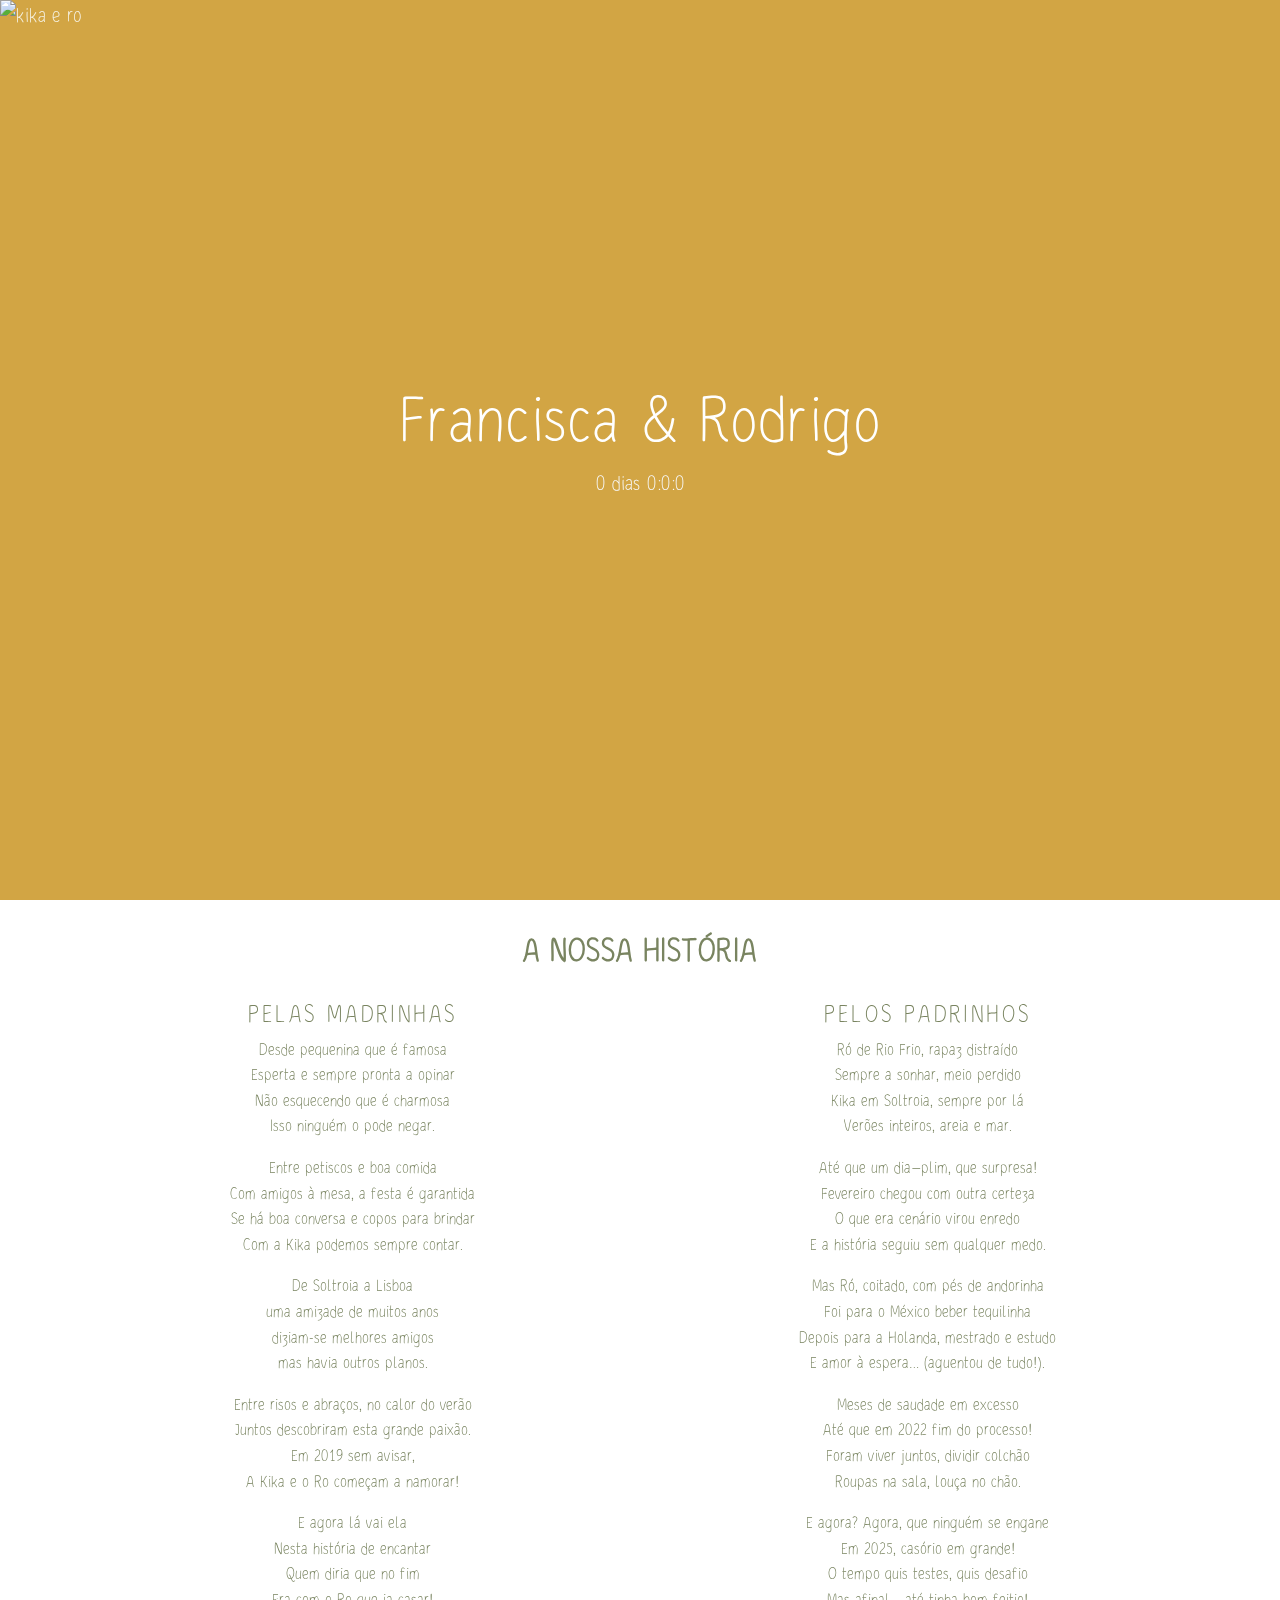
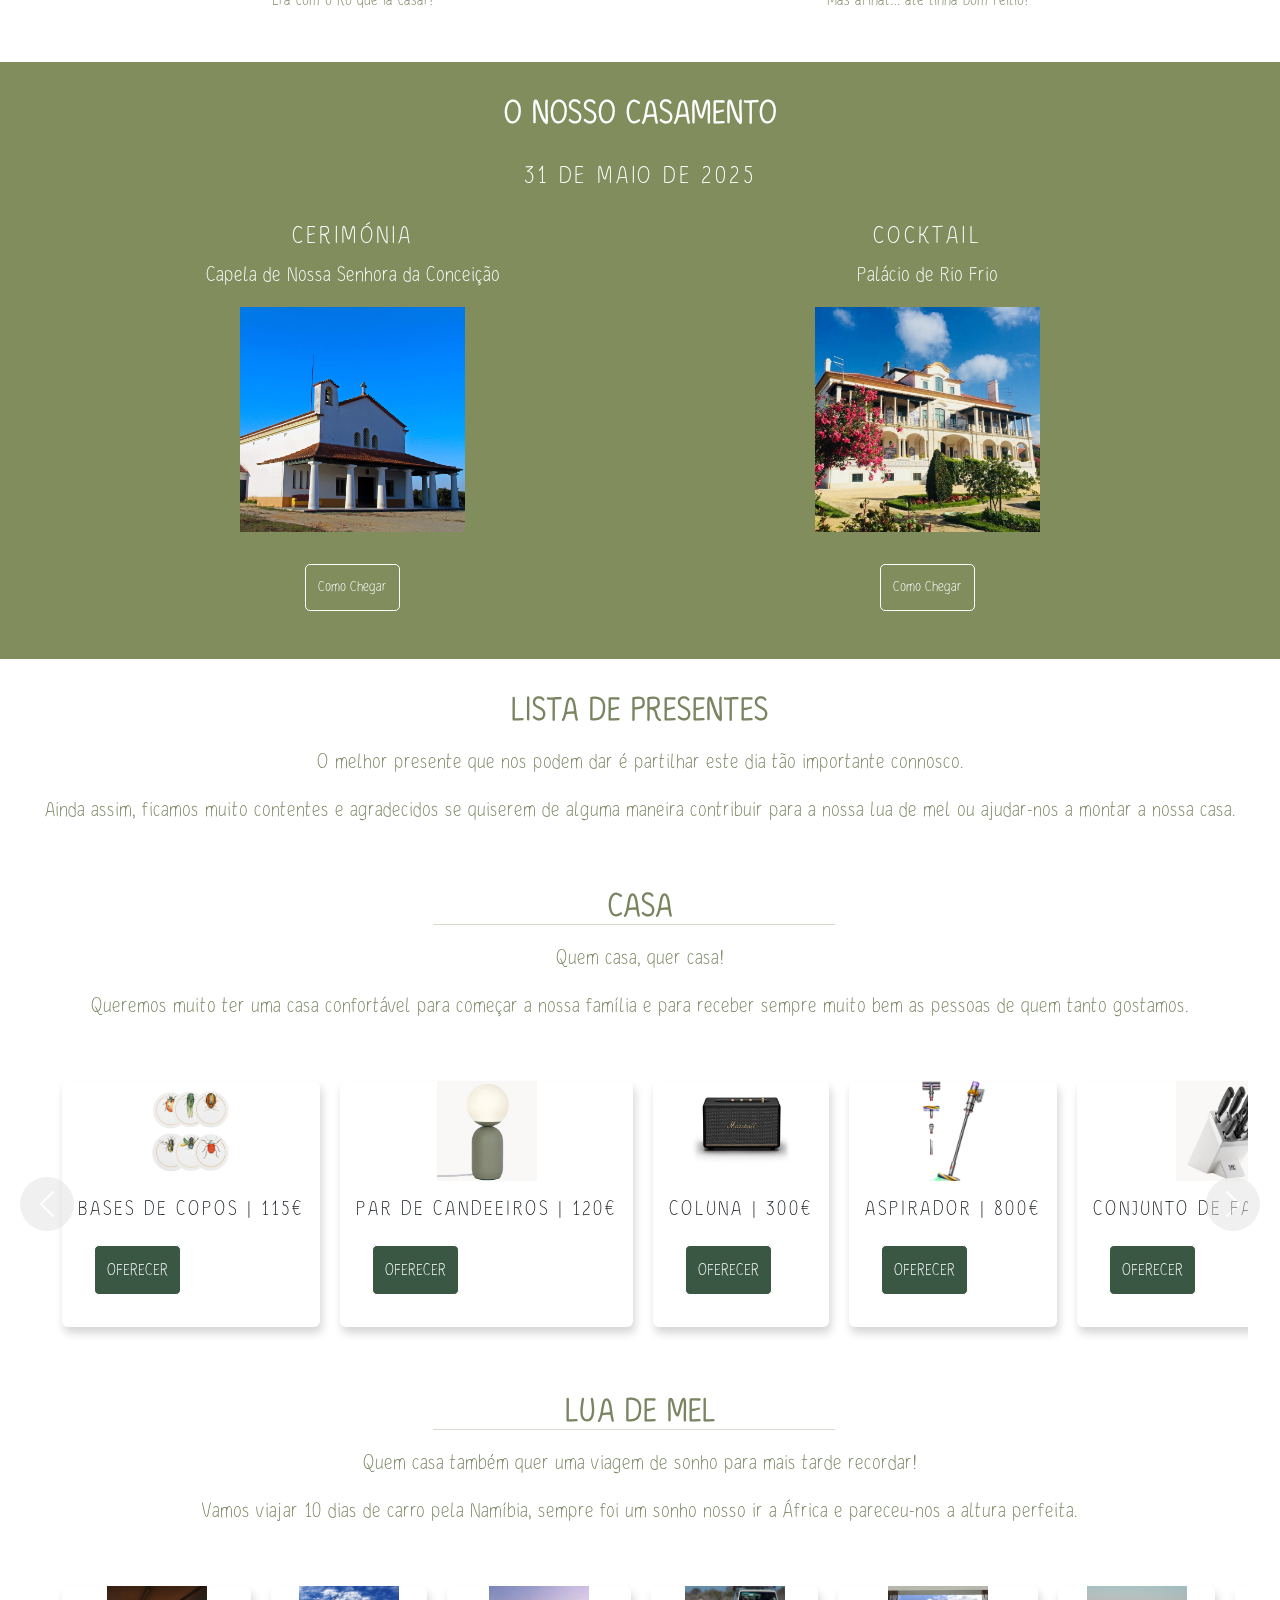
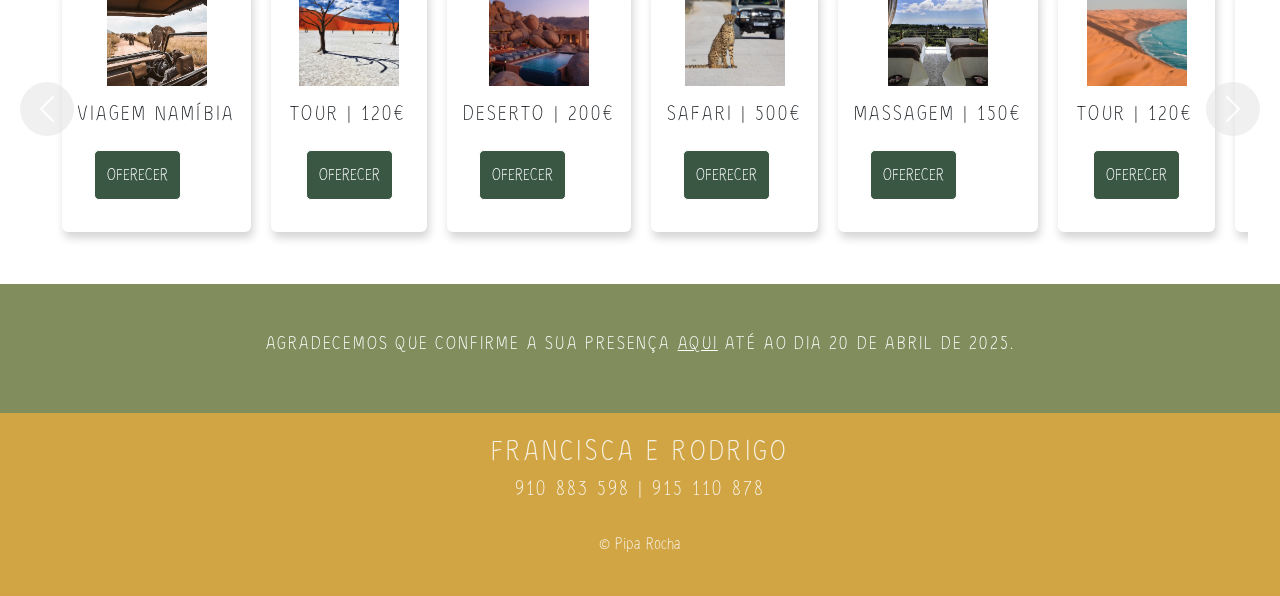
==== index.html @ a14075a2 "updated text" ====
<!DOCTYPE HTML>
<html lang="PT">
	<head>
		<title>Francisca e Rodrigo</title>
		<meta charset="utf-8" />
		<meta name="viewport" content="width=device-width, initial-scale=1" />
        <link rel="stylesheet" href="assets/css/main.css" />
        <script src="https://code.jquery.com/jquery-3.5.1.min.js"></script> <!-- Load jQuery first -->
        <script src="https://cdn.jsdelivr.net/npm/@popperjs/core@2.11.6/dist/umd/popper.min.js"></script>
        
        
        <script src="https://cdn.jsdelivr.net/npm/bootstrap@5.3.3/dist/js/bootstrap.bundle.min.js" integrity="sha384-YvpcrYf0tY3lHB60NNkmXc5s9fDVZLESaAA55NDzOxhy9GkcIdslK1eN7N6jIeHz" crossorigin="anonymous"></script>
        
        <script src="https://cdn.jsdelivr.net/npm/bootstrap@5.2.0/dist/js/bootstrap.bundle.min.js"></script>
	</head>
    <body>
        <div class="video-container">
            <!-- <video autoplay loop muted>
                <source src="images/VID-20250220-WA0006~3.mp4" type="video/mp4">
                Your browser does not support the video tag.
            </video>-->
            <img src="images/KIKARÓ-9.jpg" alt="kika e ro"/>
        </div>
        
        
        <!-- Content Wrapper -->
        <div id="page-wrapper" class="d-flex align-items-center justify-content-center text-center">
            <div class="container" id="textdiv">
                <h1 class="text-white">Francisca & Rodrigo</h1>
                <p class="lead text-light" id="demo"></p>
            </div>
        </div>           

        <script>
            // Set the date we're counting down to
            var countDownDate = new Date("May 31, 2025 17:00:00").getTime();

            // Update the count down every 1 second
            var x = setInterval(function() {

                // Get today's date and time
                var now = new Date().getTime();

                // Find the distance between now and the count down date
                var distance = countDownDate - now;

                // Time calculations for days, hours, minutes, and seconds
                var days = Math.floor(distance / (1000 * 60 * 60 * 24));
                var hours = Math.floor((distance % (1000 * 60 * 60 * 24)) / (1000 * 60 * 60));
                var minutes = Math.floor((distance % (1000 * 60 * 60)) / (1000 * 60));
                var seconds = Math.floor((distance % (1000 * 60)) / 1000);

                // Display the result in the element with id="demo"
                if (distance < 0) {
                    document.getElementById("demo").innerHTML = 0 + " dias " + 0 + ":" + 0 + ":" + 0;
                } else {
                    document.getElementById("demo").innerHTML = days + " dias " + hours + ":" + minutes + ":" + seconds;
                }
            }, 1000);
        </script>

        <!-- Two -->
        <div class="container-fluid" id="two">
            <div class="row align-items-center justify-content-center text-center" style="padding-bottom: 2.5vh;">
                <h2> A NOSSA HISTÓRIA </h2>
            </div>
            <div class="row align-items-top justify-content-center text-center"> 
                <div class="col-6 custom-col-left-poem">
                    <h4>Pelas Madrinhas</h4>
                    <p class="fs-6">
                        Desde pequenina que é famosa<br>
                        Esperta e sempre pronta a opinar<br>
                        Não esquecendo que é charmosa<br>
                        Isso ninguém o pode negar.<br>
                    </p><p class="fs-6">
                        Entre petiscos e boa comida<br>
                        Com amigos à mesa, a festa é garantida<br>
                        Se há boa conversa e copos para brindar<br>
                        Com a Kika podemos sempre contar.<br>
                    </p><p class="fs-6">
                        De Soltroia a Lisboa<br>
                        uma amizade de muitos anos<br>
                        diziam-se melhores amigos<br>
                        mas havia outros planos.<br>
                    </p><p class="fs-6">
                        Entre risos e abraços, no calor do verão<br>
                        Juntos descobriram esta grande paixão.<br>
                        Em 2019 sem avisar,<br>
                        A Kika e o Ro começam a namorar!<br>
                    </p><p class="fs-6">
                        E agora lá vai ela<br>
                        Nesta história de encantar<br>
                        Quem diria que no fim<br>
                        Era com o Ro que ia casar!<br>
                    </p>
                </div>
                <div class="col-6 custom-col-right-poem">
                    <h4>Pelos Padrinhos</h4>
                    <p class="fs-6">Ró de Rio Frio, rapaz distraído<br>
                        Sempre a sonhar, meio perdido<br>
                        Kika em Soltroia, sempre por lá<br>
                        Verões inteiros, areia e mar.<br>
                        </p><p class="fs-6">
                        Até que um dia—plim, que surpresa!<br>
                        Fevereiro chegou com outra certeza<br>
                        O que era cenário virou enredo<br>
                        E a história seguiu sem qualquer medo.<br>
                        </p><p class="fs-6">
                        Mas Ró, coitado, com pés de andorinha<br>
                        Foi para o México beber tequilinha<br>
                        Depois para a Holanda, mestrado e estudo<br>
                        E amor à espera… (aguentou de tudo!).<br>
                        </p><p class="fs-6">
                        Meses de saudade em excesso<br>
                        Até que em 2022 fim do processo!<br>
                        Foram viver juntos, dividir colchão<br>
                        Roupas na sala, louça no chão.<br>
                        </p><p class="fs-6">
                        E agora? Agora, que ninguém se engane<br>
                        Em 2025, casório em grande!<br>
                        O tempo quis testes, quis desafio<br>
                        Mas afinal… até tinha bom feitio!<br>
                    </p>
                </div>
            </div>
        </div>

        <!-- One -->
        <div class="container-fluid" id="one">
            <div class="row align-items-center justify-content-center text-center">
                <h2> O NOSSO CASAMENTO </h2>
                <h4 style="padding: 2.5vh;"> 31 de Maio de 2025</h4>
            </div>
            <div class="row align-items-center justify-content-center text-center">
                <div class="col-6 custom-col-left">
                    <h4>Cerimónia</h4>
                    <p>Capela de Nossa Senhora da Conceição</p>
                    <img src="images/Capela_de_Rio_Frio.jpg" alt="capela de rio frio" class="img-fluid" id="capela"/>
                    <p> </p>
                    <a href="https://maps.app.goo.gl/WbASEQsC8aPG6BYu5" type="button" class="btn btn-sm btn-outline-secondary" tabindex="-1" role="button" aria-disabled="true">Como Chegar</a>
                </div>
                <div class="col-6 custom-col-right">
                    <h4>Cocktail</h4>
                    <p>Palácio de Rio Frio</p>
                    <img src="images/palacio.jpg" alt="palacio de rio frio" class="img-fluid" id="palacio"/>
                    <p> </p>
                    <a href="https://maps.app.goo.gl/dYyJyvwgVJZyB6vs5" type="button" class="btn btn-sm btn-outline-secondary" tabindex="-1" role="button" aria-disabled="true">Como Chegar</a>
                </div>
            </div>
        </div>
                

        <!-- Three -->
        <div class="container-fluid" id="three">
            <div class="row align-items-center justify-content-center">
                <div class="col-12 text-center">
                    <h2  style="padding-bottom: 1vh;"> LISTA DE PRESENTES </h2>
                    <p>O melhor presente que nos podem dar é partilhar este dia tão importante connosco. </p>
                    <p>Ainda assim, ficamos muito contentes e agradecidos se quiserem de alguma maneira contribuir para a nossa lua de mel ou ajudar-nos a montar a nossa casa.
                    </p>
                </div>
            </div>
        
            <div class="row align-items-center justify-content-center" style="padding-top: 5vh;">
                <div class="col-12 text-left text-md-center">
                    <h2 class="with-line" style="position: relative; padding-bottom: 1vh;"> CASA </h2>
                    <p> Quem casa, quer casa! </p>
                    <p> Queremos muito ter uma casa confortável para começar a nossa família e para receber sempre muito bem as pessoas de quem tanto gostamos.
                    </p>
                </div>
            </div>
              
        <div class="row" style="padding-top: 2.5vh;">
            <div id="carouselExampleControls" class="carousel">
                <div class="carousel-inner">
                  <div class="carousel-item active">
                    <div class="card">
                        <div class="img-wrapper">
                            <img src="images/basecopos.jpeg" class="d-block w-100" alt="Bases de Copos">
                        </div>
                        <div class="card-body">
                            <h6 class="card-title">Bases de Copos | 115€</h6>
                            <button id="clickable" class="btn clickable btn-outline-secondary">OFERECER</button>
                        </div>
                    </div>
                  </div>
                  <div class="carousel-item">
                    <div class="card">
                        <div class="img-wrapper">
                            <img src="images/candeeiro.jpg" class="d-block w-100" alt="Candeeiro">
                        </div>
                        <div class="card-body">
                            <h6 class="card-title">Par de Candeeiros | 120€</h6>
                            <button id="clickable" class="btn clickable btn-outline-secondary">OFERECER</button>
                        </div>
                    </div>
                  </div>
                  <div class="carousel-item">
                    <div class="card">
                        <div class="img-wrapper">
                                <img src="images/coluna.jpg" class="d-block w-100" alt="Coluna">
                            </div>
                        <div class="card-body">
                            <h6 class="card-title">Coluna | 300€</h6>
                            <button id="clickable" class="btn clickable btn-outline-secondary">OFERECER</button>
                        </div>
                    </div>
                  </div>
                  <div class="carousel-item">
                    <div class="card">
                        <div class="img-wrapper">
                            <img src="images/dyson.png" class="d-block w-100" alt="Aspirador Dyson">
                        </div>
                        <div class="card-body">
                            <h6 class="card-title">Aspirador | 800€</h6>
                            <button id="clickable" class="btn clickable btn-outline-secondary">OFERECER</button>
                        </div>
                    </div>
                  </div>
                  <div class="carousel-item">
                    <div class="card">
                        <div class="img-wrapper">
                            <img src="images/facas.jpg" class="d-block w-100" alt="Conjunto de Facas">
                        </div>
                        <div class="card-body">
                            <h6 class="card-title">Conjunto de Facas | 300€</h6>
                            <button id="clickable" class="btn clickable btn-outline-secondary">OFERECER</button>
                        </div>
                    </div>
                  </div>
                  <div class="carousel-item">
                    <div class="card">
                        <div class="img-wrapper">
                            <img src="images/frigideiras.jpg" class="d-block w-100" alt="Frigideiras">
                        </div>
                        <div class="card-body">
                            <h6 class="card-title">Frigideiras | 150€</h6>
                            <button id="clickable" class="btn clickable btn-outline-secondary">OFERECER</button>
                        </div>
                    </div>
                  </div>
                  <div class="carousel-item">
                    <div class="card">
                        <div class="img-wrapper">
                            <img src="images/grelhador.jpg" class="d-block w-100" alt="Grelhador">
                        </div>
                        <div class="card-body">
                            <h6 class="card-title">Grelhador | 150€</h6>
                            <button id="clickable" class="btn clickable btn-outline-secondary">OFERECER</button>
                        </div>
                    </div>
                  </div>
                  <div class="carousel-item">
                    <div class="card">
                        <div class="img-wrapper">
                            <img src="images/cama.jpg" class="d-block w-100" alt="Jogo de Cama">
                        </div>
                        <div class="card-body">
                            <h6 class="card-title">Jogo de Cama | 250€</h6>
                            <button id="clickable" class="btn clickable btn-outline-secondary">OFERECER</button>
                        </div>
                    </div>
                  </div>
                  <div class="carousel-item">
                    <div class="card">
                        <div class="img-wrapper">
                            <img src="images/mesa.jpg" class="d-block w-100" alt="Mesa de Jantar">
                        </div>
                        <div class="card-body">
                            <h6 class="card-title">Mesa de Jantar | 1800€</h6>
                            <button id="clickable" class="btn clickable btn-outline-secondary">OFERECER</button>
                        </div>
                    </div>
                  </div>
                  <div class="carousel-item">
                    <div class="card">
                        <div class="img-wrapper">
                            <img src="images/panelas.jpg" class="d-block w-100" alt="Panela de Ferro">
                        </div>
                        <div class="card-body">
                            <h6 class="card-title">Panela de Ferro | 180€</h6>
                            <button id="clickable" class="btn clickable btn-outline-secondary">OFERECER</button>
                        </div>
                    </div>
                  </div>
                  <div class="carousel-item">
                    <div class="card">
                        <div class="img-wrapper">
                            <img src="images/sofa.jpg" class="d-block w-100" alt="Sofa">
                        </div>
                        <div class="card-body">
                            <h6 class="card-title">Sofa | 1800€</h6>
                            <button id="clickable" class="btn clickable btn-outline-secondary">OFERECER</button>
                        </div>
                    </div>
                  </div>
                  <div class="carousel-item">
                    <div class="card">
                        <div class="img-wrapper">
                            <img src="images/tapete.jpg" class="d-block w-100" alt="Tapete">
                        </div>
                        <div class="card-body">
                            <h6 class="card-title">Tapete | 90€</h6>
                            <button id="clickable" class="btn clickable btn-outline-secondary">OFERECER</button>
                        </div>
                    </div>
                  </div>
                  <div class="carousel-item">
                    <div class="card">
                        <div class="img-wrapper">
                            <img src="images/bimby.jpg" class="d-block w-100" alt="Bimby">
                        </div>
                        <div class="card-body">
                            <h6 class="card-title">Bimby | 1200€</h6>
                            <button id="clickable" class="btn clickable btn-outline-secondary">OFERECER</button>
                        </div>
                    </div>
                  </div>
                  <div class="carousel-item">
                    <div class="card">
                        <div class="img-wrapper">
                            <img src="images/faqueiro.jpg" class="d-block w-100" alt="Faqueiro">
                        </div>
                        <div class="card-body">
                            <h6 class="card-title">Faqueiro | 1500€</h6>
                            <button id="clickable" class="btn clickable btn-outline-secondary">OFERECER</button>
                        </div>
                    </div>
                  </div>
                </div>
                <button class="carousel-control-prev" type="button" data-bs-target="#carouselExampleControls" data-bs-slide="prev">
                  <span class="carousel-control-prev-icon" aria-hidden="true"></span>
                  <span class="visually-hidden">Previous</span>
                </button>
                <button class="carousel-control-next" type="button" data-bs-target="#carouselExampleControls" data-bs-slide="next">
                  <span class="carousel-control-next-icon" aria-hidden="true"></span>
                  <span class="visually-hidden">Next</span>
                </button>
              </div>
            </div>
            <script>
                // Modal
                document.addEventListener("DOMContentLoaded", function() {
                    var buttons = document.querySelectorAll(".clickable");
                    var modal = document.getElementById("myModal");
                    var form = document.getElementById("presentForm");
                    var articleSelect = document.getElementById("article");
                    
                    buttons.forEach(function(button) {
                        var image = button.closest('.card').querySelector('img');
                        var option = document.createElement("option");
                        if (image.alt) {  // Check if alt attribute is defined
                            option.value = image.alt;
                            option.text = image.alt;
                            articleSelect.appendChild(option);
                        }
                        
                        button.onclick = function() {
                            modal.querySelector("#name").value = "";
                            modal.querySelector("#value").value = "";
                            modal.querySelector("#message").value = "";
                            modal.querySelector("#article").value = image.alt || "";  // Add fallback value
                            console.log("Clicked on button with image alt:", image.alt);  // Debug log
                            $('#myModal').modal('show');
                        }
                    });
                    
                    document.querySelectorAll(".close").forEach(function(closeBtn) {
                        closeBtn.onclick = function() {
                            $('#myModal').modal('hide');
                        }
                    });

                    window.onclick = function(event) {
                        if (event.target == modal) {
                            $('#myModal').modal('hide');
                        }
                    }
                });

            </script>
            
        
            <div class="row align-items-center justify-content-center" style="padding-top: 5vh;">
                <div class="col-12 text-left text-md-center">
                    <h2 class="with-line" style="position: relative; padding-bottom: 1vh;">LUA DE MEL</h2>
                    <p>Quem casa também quer uma viagem de sonho para mais tarde recordar!</p>
                    <p>Vamos viajar 10 dias de carro pela Namíbia, sempre foi um sonho nosso ir a África e pareceu-nos a altura perfeita.</p>
                </div>
            </div>

            <div class="row" style="padding-top: 2.5vh;">
                <div id="carousel2" class="carousel">
                <div class="carousel-inner">
                    <div class="carousel-item active">
                        <div class="card">
                            <div class="img-wrapper">
                                <img src="images/safaris-offer-close-up.jpg" class="d-block w-100" alt="Viagem">
                            </div>
                            <div class="card-body">
                                <h6 class="card-title">Viagem Namíbia</h6>
                                <button id="clickable" class="btn clickable btn-outline-secondary">OFERECER</button>
                            </div>
                        </div>
                    </div>
                        <div class="carousel-item">
                            <div class="card">
                                <div class="img-wrapper">
                                    <img src="images/deadvlei-namibia-shutterstock_421198501.jpg" class="d-block w-100" alt="Tour">
                                </div>
                                <div class="card-body">
                                    <h6 class="card-title">Tour | 120€</h6>
                                    <button id="clickable" class="btn clickable btn-outline-secondary">OFERECER</button>
                                </div>
                            </div>
                        </div>
                        <div class="carousel-item">
                            <div class="card">
                                <div class="img-wrapper">
                                    <img src="images/resort.jpg" class="d-block w-100" alt="Deserto">
                                </div>
                                <div class="card-body">
                                    <h6 class="card-title">Deserto | 200€</h6>
                                    <button id="clickable" class="btn clickable btn-outline-secondary">OFERECER</button>
                                </div>
                            </div>
                        </div>
                      <div class="carousel-item">
                        <div class="card">
                            <div class="img-wrapper">
                                <img src="images/categoriesshutterstock399642748_1_crop1920x900.jpg" class="d-block w-100" alt="Safari">
                            </div>
                            <div class="card-body">
                                <h6 class="card-title">Safari | 500€</h6>
                                <button id="clickable" class="btn clickable btn-outline-secondary">OFERECER</button>
                            </div>
                        </div>
                      </div>
                      <div class="carousel-item">
                        <div class="card">
                            <div class="img-wrapper">
                                <img src="images/massagem.jpeg" class="d-block w-100" alt="Massagem">
                            </div>
                            <div class="card-body">
                                <h6 class="card-title">Massagem | 150€</h6>
                                <button id="clickable" class="btn clickable btn-outline-secondary">OFERECER</button>
                            </div>
                        </div>
                      </div>
                      <div class="carousel-item">
                        <div class="card">
                            <div class="img-wrapper">
                                <img src="images/Namibia-13-main.jpg" class="d-block w-100" alt="Tour Namibia">
                            </div>
                            <div class="card-body">
                                <h6 class="card-title">Tour | 120€</h6>
                                <button id="clickable" class="btn clickable btn-outline-secondary">OFERECER</button>
                            </div>
                        </div>
                      </div>
                      <div class="carousel-item">
                        <div class="card">
                            <div class="img-wrapper">
                                <img src="images/balao.jpeg" class="d-block w-100" alt="Balão">
                            </div>
                            <div class="card-body">
                                <h6 class="card-title">Balão | 500€</h6>
                                <button id="clickable" class="btn clickable btn-outline-secondary">OFERECER</button>
                            </div>
                        </div>
                        </div>
                </div>

                <button class="carousel-control-prev" type="button" data-bs-target="#carousel2" data-bs-slide="prev">
                    <span class="carousel-control-prev-icon" aria-hidden="true"></span>
                    <span class="visually-hidden">Previous</span>
                </button>
                <button class="carousel-control-next" type="button" data-bs-target="#carousel2" data-bs-slide="next">
                    <span class="carousel-control-next-icon" aria-hidden="true"></span>
                    <span class="visually-hidden">Next</span>
                </button>
                </div>
            </div>
            </div>        

                <script>
                $(document).ready(function () {
                function initCarouselControls(carouselId) {
                    var carouselInner = $(`#${carouselId} .carousel-inner`); // Target the specific carousel
                    var cardWidth = $(`#${carouselId} .carousel-item`).outerWidth(true);
                    var scrollPosition = 0;

                    $(`#${carouselId} .carousel-control-next`).on("click", function () {
                        if (scrollPosition < (carouselInner[0].scrollWidth - cardWidth * 4)) {
                            scrollPosition += cardWidth;
                            carouselInner.animate({ scrollLeft: scrollPosition }, 600);
                        } else {
                            scrollPosition = 0;
                            carouselInner.animate({ scrollLeft: scrollPosition }, 600);
                        }
                    });

                    $(`#${carouselId} .carousel-control-prev`).on("click", function () {
                        if (scrollPosition > 0) {
                            scrollPosition -= cardWidth;
                            carouselInner.animate({ scrollLeft: scrollPosition }, 600);
                        }
                    });
                }

                // Initialize controls for both carousels
                initCarouselControls("carouselExampleControls");
                initCarouselControls("carousel2");
            });

            </script>
        
        <!-- Confirm Presence -->
        <div class="container-fluid" id="four">
            <div class="row align-items-center justify-content-center">
                <div class="col-12 text-center" style="padding: 2vh;">
                    <h3 class="heading-responsive">Agradecemos que confirme a sua presença <a href="https://docs.google.com/forms/d/e/1FAIpQLSdFp9glsNTivmbYO9Wwc0Q7iuYzYRfPv3pU18zesemlpvMaWw/viewform" id="aqui">aqui</a> até ao dia 20 de abril de 2025.</h3>
                </div>
            </div>
        </div>        

        <div class="modal fade" id="myModal" tabindex="-1" role="dialog" aria-labelledby="ModalLabel" aria-hidden="true">
            <div class="modal-dialog" role="document">
                <div class="modal-content">
                    <div class="modal-header">
                        <h5 class="modal-title" id="ModalLabel">Oferecer um Presente</h5>
                        
                        <button type="button" class="close" data-dismiss="modal" aria-label="Close">
                            <span aria-hidden="true">&times;</span>
                        </button>
                    </div>
                    <p style="margin: 2vh;"> Para contribuir para um presente agradecemos que preencha o formulário abaixo e transfira o valor para: <br>
                        IBAN PT50 0035 0255 0024 6597 4302 2 </p>
                    <div class="modal-body">
                        <form id="presentForm" action="https://script.google.com/macros/s/AKfycbw6ayUi44B4MU762Vd0WpfwNyicwL1VRUot2Qh9ZlCDsS1WrrRMOnmEB3_YBbigMm0r/exec">
                            <div class="form-group">
                                <label for="name">Nome:</label>
                                <input type="text" class="form-control" id="name" name="name">
                            </div>
                            <div class="form-group">
                                <label for="value">Valor:</label>
                                <input type="text" class="form-control" id="value" name="value" placeholder="Que valor quer oferecer?">
                            </div>
                            <div class="form-group">
                                <label for="message">Mensagem:</label>
                                <textarea class="form-control" id="message" name="message" placeholder="Mensagem para os noivos"></textarea>
                            </div>
                            <div class="form-group">
                                <label for="article">Presente:</label>
                                <select class="form-control" id="article" name="article">
                                    <!-- Options will be populated dynamically -->
                                </select>
                            </div>
                            <div class="form-group float-right text-right pull-right">
                                <button type="submit" class="btn btn-outline-secondary" id="clickable">Enviar</button>
                            </div>
                        </form>
                    </div>
                </div>
            </div>
        </div>

        <!-- Footer -->
        <footer class="align-items-center justify-content-center text-center" id="footer">
            
            <h3>Francisca e Rodrigo</h3>
            <h5>910 883 598 | 915 110 878</h5>
            
            <p class="fs-6" style="padding-top: 2.5vh;"> &copy; Pipa Rocha </p>
        </footer>

        <!-- Scripts -->
         <script>
            window.addEventListener("load", function() {
            const form = document.getElementById('presentForm');
            form.addEventListener("submit", function(e) {
                e.preventDefault();
                const data = new FormData(form);
                const action = e.target.action;
                fetch(action, {
                method: 'POST',
                body: data,
                })
                .then(() => {
                alert("Obrigada! 😊");
                })
            });
            });
         </script>        
    </body>
</html>
---- assets/css/main.css ----
/* Import Bootstrap */
@import url("https://cdn.jsdelivr.net/npm/bootstrap@5.3.0/dist/css/bootstrap.min.css");

@font-face {
    font-family: 'Xarrovv';
    src: url('../../fonts/Xarrovv.woff2') format('woff2'),
         url('../../fonts/Xarrovv.woff2') format('truetype'),
         url('../../fonts/Xarrovv.woff2') format('opentype');
    font-weight: normal;
    font-style: normal;
}

html {
    height: 100%;
    overflow: auto;
    box-sizing: border-box;
}
/* General Body Styling */

body {
    background-color: #D2A544;
    color: #F6F3E6;
    font-family: 'Xarrovv', sans-serif;
    font-size: 20px;
    line-height: 1.6;
	height: 100%;
}


/* Background Video */
.video-container {
    position: fixed;


    z-index: -1;
    display: flex;
    align-items: center;
    justify-content: center;
}

.video-container img {
   
   max-width: 100%;
}


.custom-col {
    text-align:start;
    vertical-align: top;
    padding-top: 2.5vh;
}
h6{
    font-size: 0.7em !important;
    white-space: nowrap;
}


@media only screen and (min-device-width: 300px) and (max-device-width: 750px) {
    .video-container img {
   
        height: 100vh;
        overflow: hidden;
        object-fit: cover;
     }


    h1 {
        font-size: 10vw !important;
        white-space: nowrap;
    }

    #palacio, #capela{
        width: 25vh;
    }

    .with-line::after {
        content: "";
        display: block;
        width: 99%;
        height: 1px;
        background-color: rgb(121, 132, 96, 0.3);
        position: absolute;
        bottom: 20%;
        left: 0%;
      }

      .heading-responsive {
        font-size: 16px;
      }

      .custom-col-right-poem, .custom-col-left-poem{
        text-align: left;
      }
      .custom-col-left-poem p, .custom-col-right-poem p{
        padding-bottom: 1vh;
      }

      h6{
        font-size: 0.7em !important;
        white-space: nowrap;
    }


}




/* iPad */
@media only screen and (min-device-width: 768px) and (max-device-width: 1365px) {

    .video-container img {
   
        height: 100vh;
        overflow: hidden;
        object-fit:cover;
     }

    h1 {
        font-size: 5vw !important;
        white-space: nowrap;
    }
    #palacio, #capela{
        width: 25vh;
    }

    .with-line::after {
        content: "";
        display: block;
        width: 33%;
        height: 1px;
        background-color: rgb(121, 132, 96, 0.3);
        position: absolute;
        bottom: 20%;
        left: 33%;
      }
      .heading-responsive {
        font-size: 18px;
      }
      .custom-col-left, .custom-col-left-poem {

        padding-left: 5vh;
        padding-right: 0vh;
    }

    .custom-col-right, .custom-col-right-poem {

        padding-left: 0vh;
        padding-right: 5vh;
    }

    h6{
        font-size: 1em !important;
        white-space: nowrap;
    }
}

/* Laptops */
@media only screen and (min-device-width: 1366px) and (max-device-width: 1920px) {

    h1 {
        font-size: 5vw !important;
        white-space: nowrap;
    }
    #palacio, #capela{
        width: 25vh;
    }
    .with-line::after {
        content: "";
        display:none;
        
      }
      .heading-responsive {
        font-size: 18px;
      }
      .custom-col-left, .custom-col-left-poem {
        padding-left: 35vh;
        padding-right: 0vh;
    }

    .custom-col-right, .custom-col-right-poem {
        padding-left: 0vh;
        padding-right: 35vh;
    }

}

/* Large screens (21-27 inches) */
@media only screen and (min-device-width: 1920px) {

    #palacio, #capela{
        width: 25vh;
    }
    .with-line::after {
        content: "";
        display: none;

      }
      .heading-responsive {
        font-size: 18px;
      }
      .custom-col-left, .custom-col-left-poem  {
        padding-left: 35vh;
        padding-right: 0vh;
    }

    .custom-col-right, .custom-col-right-poem{
        padding-left: 0vh;
        padding-right: 35vh;
    }
}


/* Page Wrapper (to center the content) */
#page-wrapper {
    height: 100vh;  /* Ensure it takes the full viewport height */
    width: 100%;
    display: flex;
    flex-direction: column;  /* Stack the content vertically */
    justify-content: center;  /* Vertically center the content */
    align-items: center;  /* Horizontally center the content */
    text-align: center;  /* Center the text */
    z-index: 1;  /* Ensure it's above the background */
}

/* Styling for the container inside page-wrapper */
.container {
    display: flex;
    flex-direction: column;
    align-items: center;
    width: 100%;
}

#one, #four {
	background-color: #818D5D;
	color: white;
    justify-content: space-around;
}

#two, #three {
	background-color: #ffff;
	color: #798460;
    min-height: 20vh;
    justify-content: center;  /* Vertically center the content */
    align-items: center;  /* Horizontally center the content */
}

/* #798460  #f6edd9*/

/* Bootstrap Grid System (Remove Custom Grid Classes) */
.container-fluid {
    padding: 2rem;
}

/* Typography */
h1 {
    font-size: 10vw; /* Responsive font size using viewport width units */
    white-space: nowrap;
}

h2 {
    font-weight: bold;
}

h3, h4, h5, h6 {

    text-transform: uppercase;
    letter-spacing: 0.1em;
}




#aqui{
    color: white !important;
    
}



/* Buttons */
.btn.btn-outline-secondary {
    border-color: white !important;
    color: white !important;
    padding: 0.75rem;
    margin: 1rem;
    border-radius: 5px;
}

.btn.btn-outline-secondary:hover {
    background-color: white !important;
    color: #3A5743 !important;
    border-color: white !important;
}

#clickable {
    background-color: #3A5743 !important;
    color: white !important;
    border-color: white !important;
}

#clickable:hover {
    background-color: white !important;
    color: #3A5743 !important;
    border-color: #3A5743 !important;
}


/* Forms */
.form-control {
    background-color: #F6F3E6;
    color: #798460;
}

#myForm, #ModalLabel, #myModal {
    color: #3A5743;
}

.carousel-inner {
    padding: 1em;
    display: flex;
  }
  .card {
    margin: 0 0.5em;
    box-shadow: 2px 6px 8px 0 rgba(22, 22, 26, 0.18);
    border: none;
    justify-content: center;
      align-items: center;
  }
  
  
    .carousel-item {
      margin: 0;
      flex: 0 0 15%;
      display: block;
      
    }

  
  .card .img-wrapper {
      max-height: auto;
      height: 5em;
      display: flex;
      justify-content: center;
      align-items: center;
  }
  .card img {
      max-height: 100%;
  }
 

.carousel-control-prev, .carousel-control-next {
    background-color: #e1e1e1;
    width: 6vh;
    height: 6vh;
    border-radius: 50%;
    top: 50%;
    transform: translateY(-50%);
    position: absolute;
}

#footer {
	
    padding: 2.5vh;
}
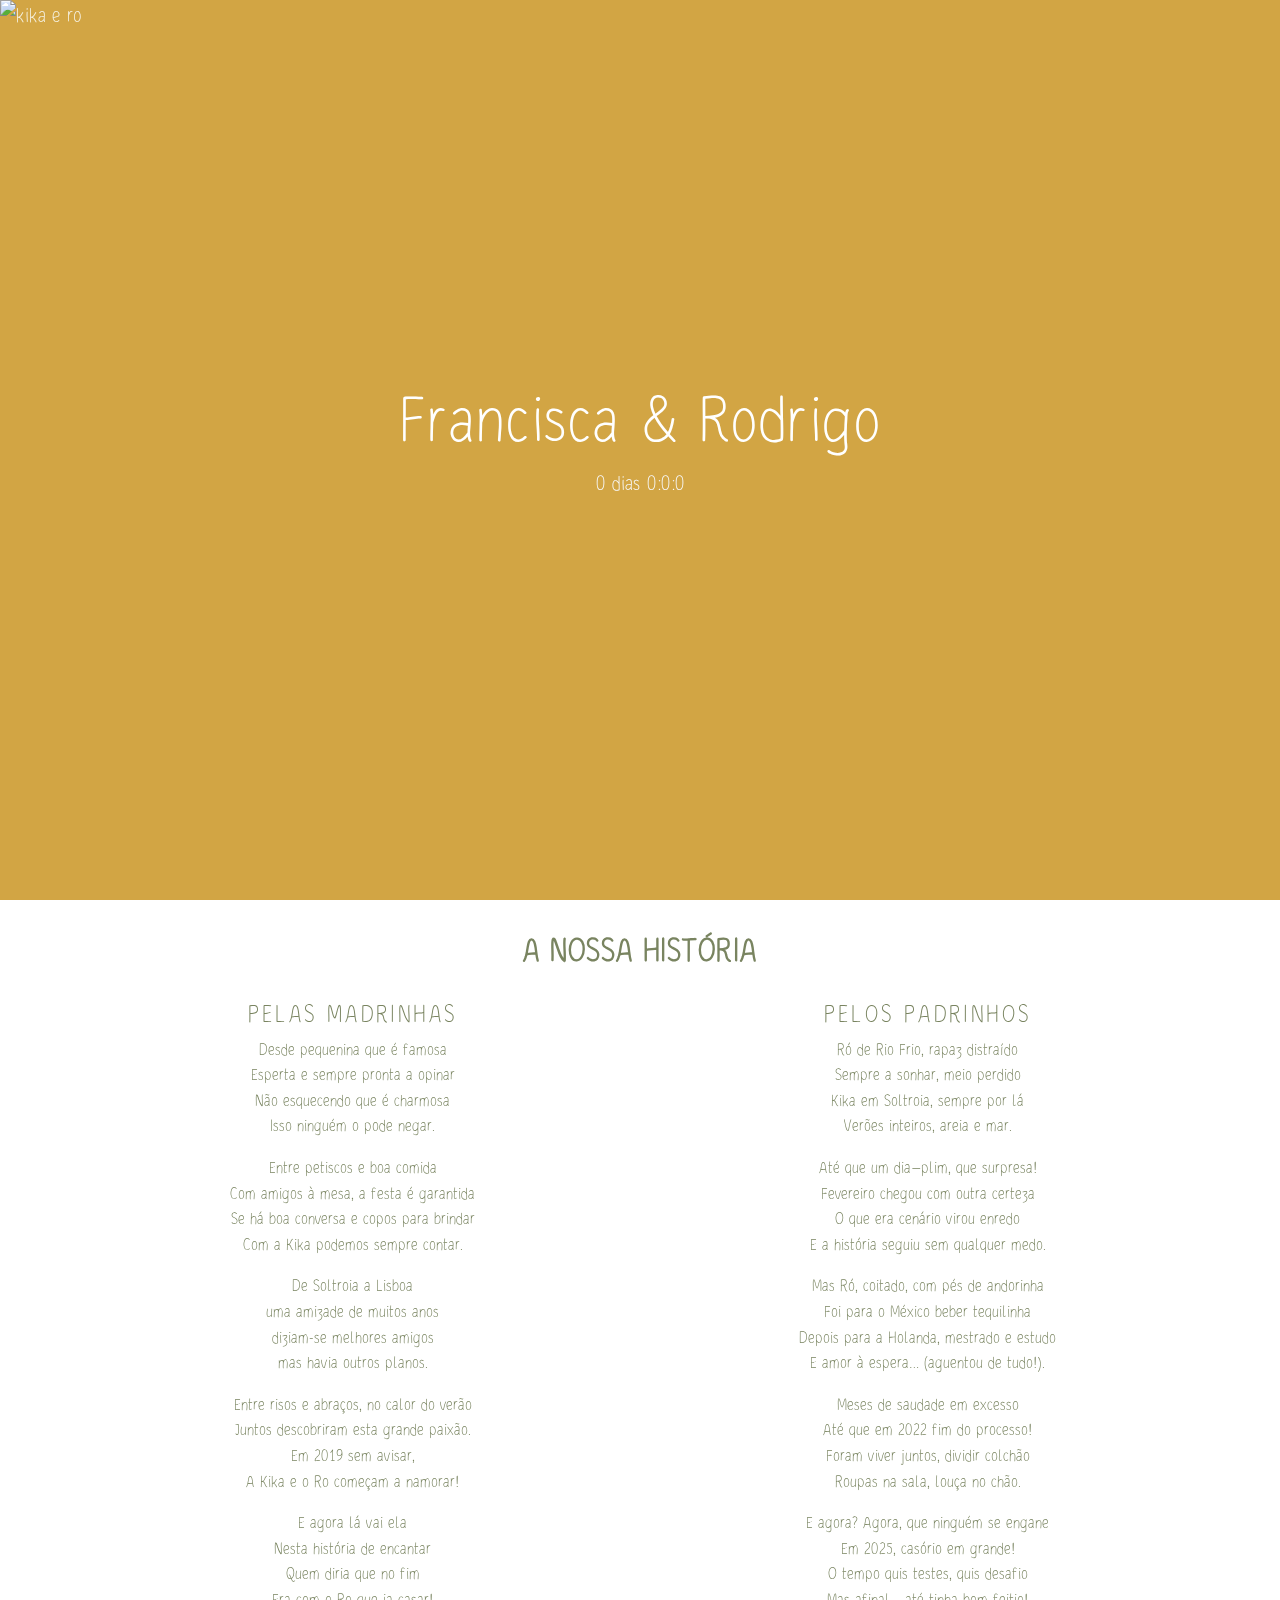
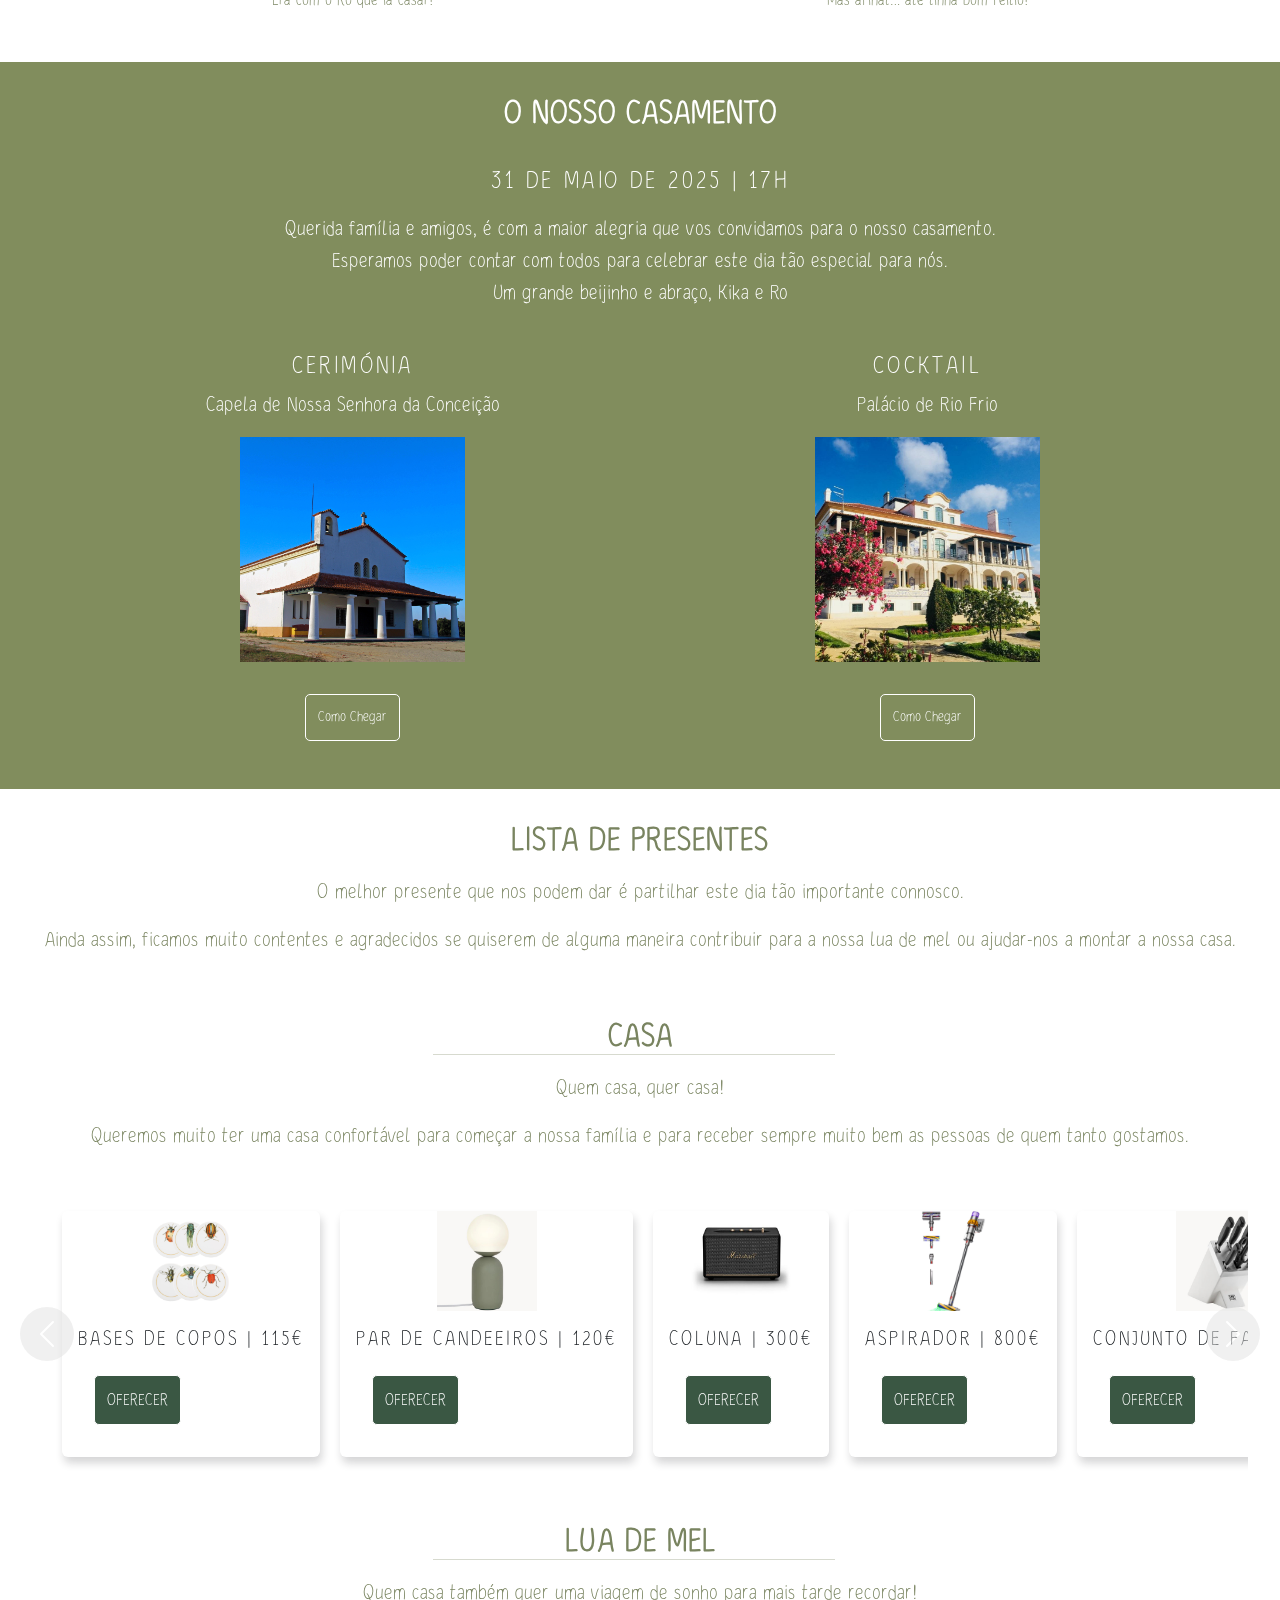
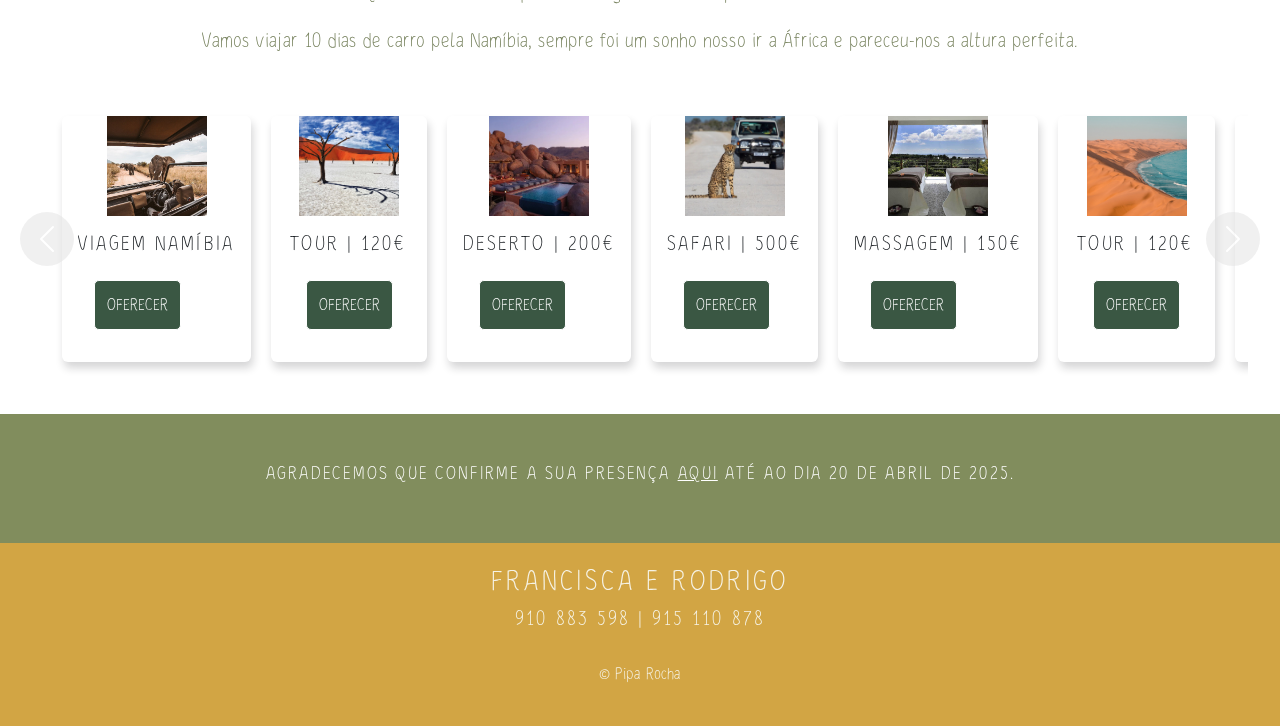
==== commit bc614aa4: "update hours" ====
--- a/index.html
+++ b/index.html
@@ -129,9 +129,13 @@
         <div class="container-fluid" id="one">
             <div class="row align-items-center justify-content-center text-center">
                 <h2> O NOSSO CASAMENTO </h2>
-                <h4 style="padding: 2.5vh;"> 31 de Maio de 2025</h4>
-            </div>
-            <div class="row align-items-center justify-content-center text-center">
+                <h4 style="padding-top: 3vh; padding-bottom: 1vh;"> 31 de Maio de 2025 | 17h</h4>
+                <p class="convite"> Querida família e amigos, é com a maior alegria que vos convidamos para o nosso casamento.<br>
+                    Esperamos poder contar com todos para celebrar este dia tão especial para nós.<br>
+                    Um grande beijinho e abraço, Kika e Ro <br>
+                </p>
+            </div>
+            <div class="row align-items-center justify-content-center text-center" style="padding-top: 3vh;">
                 <div class="col-6 custom-col-left">
                     <h4>Cerimónia</h4>
                     <p>Capela de Nossa Senhora da Conceição</p>
@@ -141,7 +145,7 @@
                 </div>
                 <div class="col-6 custom-col-right">
                     <h4>Cocktail</h4>
-                    <p>Palácio de Rio Frio</p>
+                    <p class="ppalacio">Palácio de Rio Frio</p>
                     <img src="images/palacio.jpg" alt="palacio de rio frio" class="img-fluid" id="palacio"/>
                     <p> </p>
                     <a href="https://maps.app.goo.gl/dYyJyvwgVJZyB6vs5" type="button" class="btn btn-sm btn-outline-secondary" tabindex="-1" role="button" aria-disabled="true">Como Chegar</a>
--- a/assets/css/main.css
+++ b/assets/css/main.css
@@ -100,7 +100,14 @@
         white-space: nowrap;
     }
 
-
+    .ppalacio {
+        padding-top: 4vh;
+        padding-bottom: 3.5vh;
+    }
+
+    .card img {
+        max-width: 100%;
+    }
 }
 
 
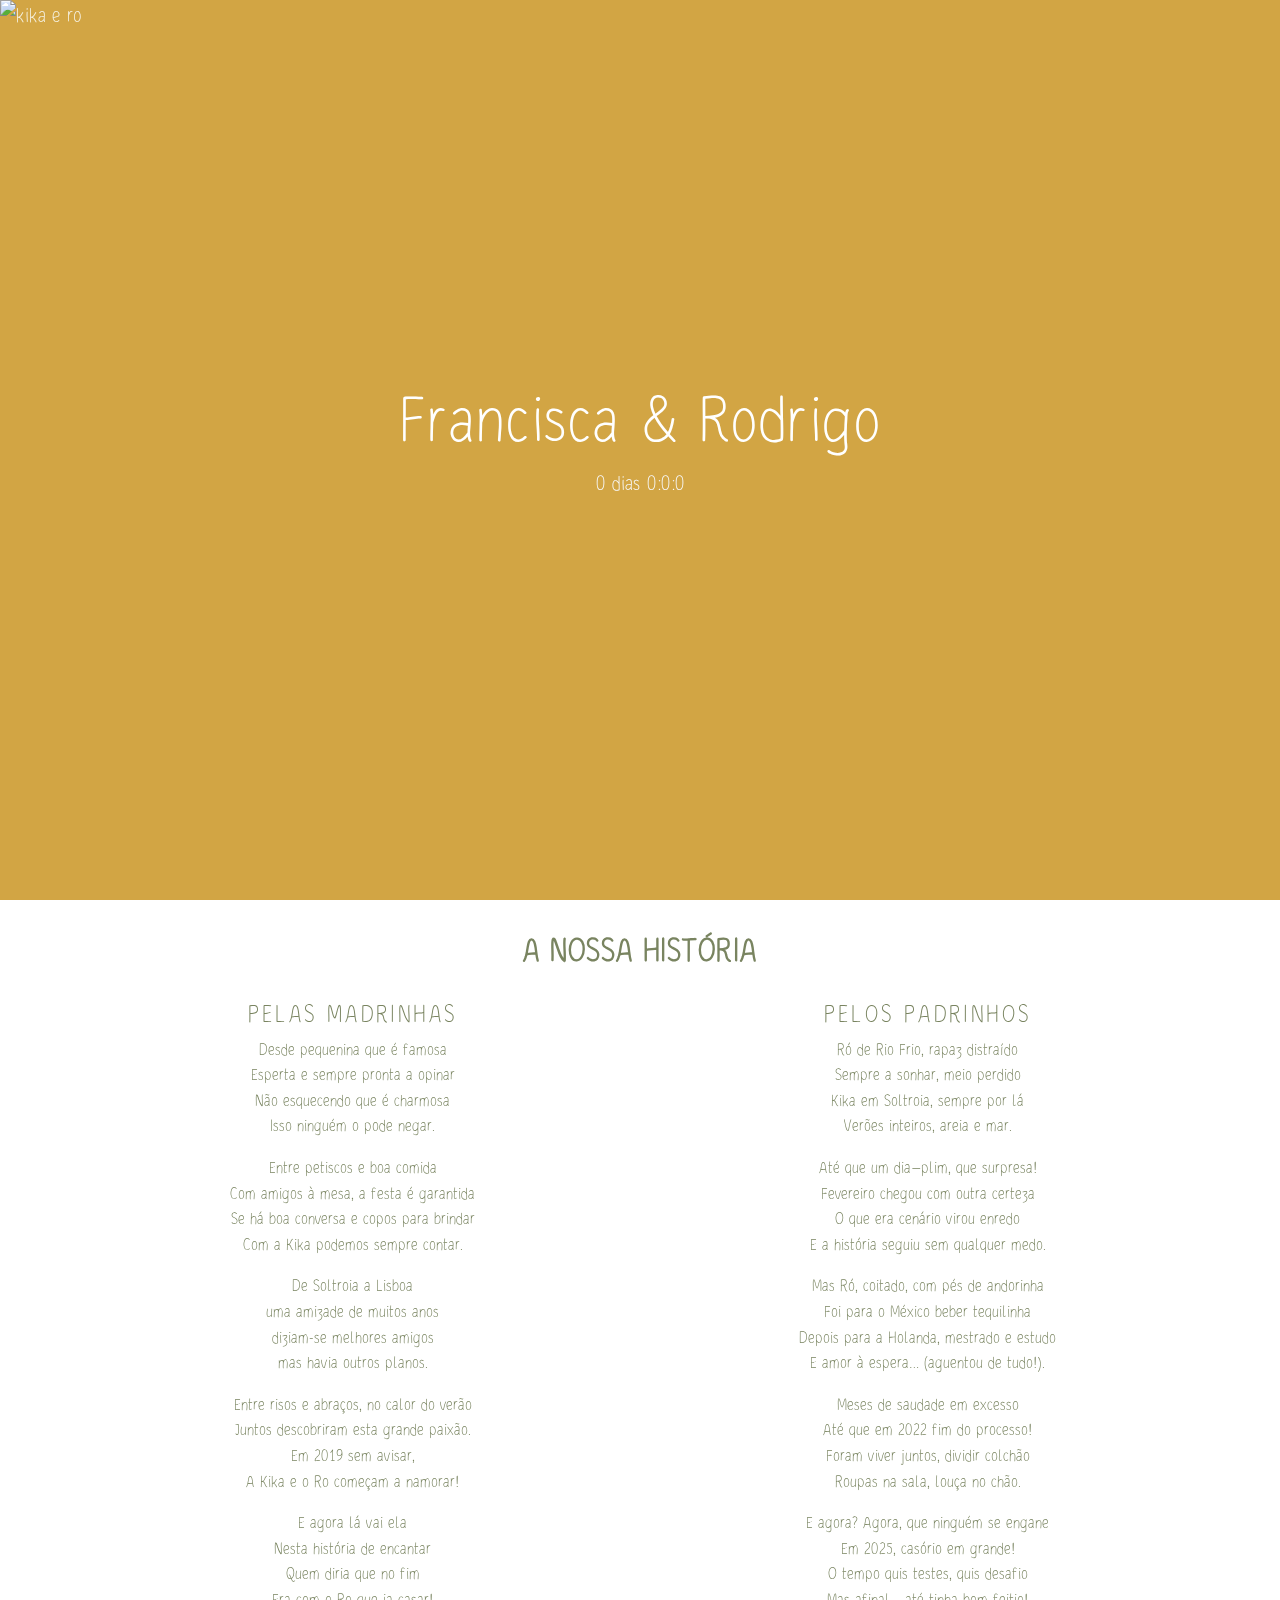
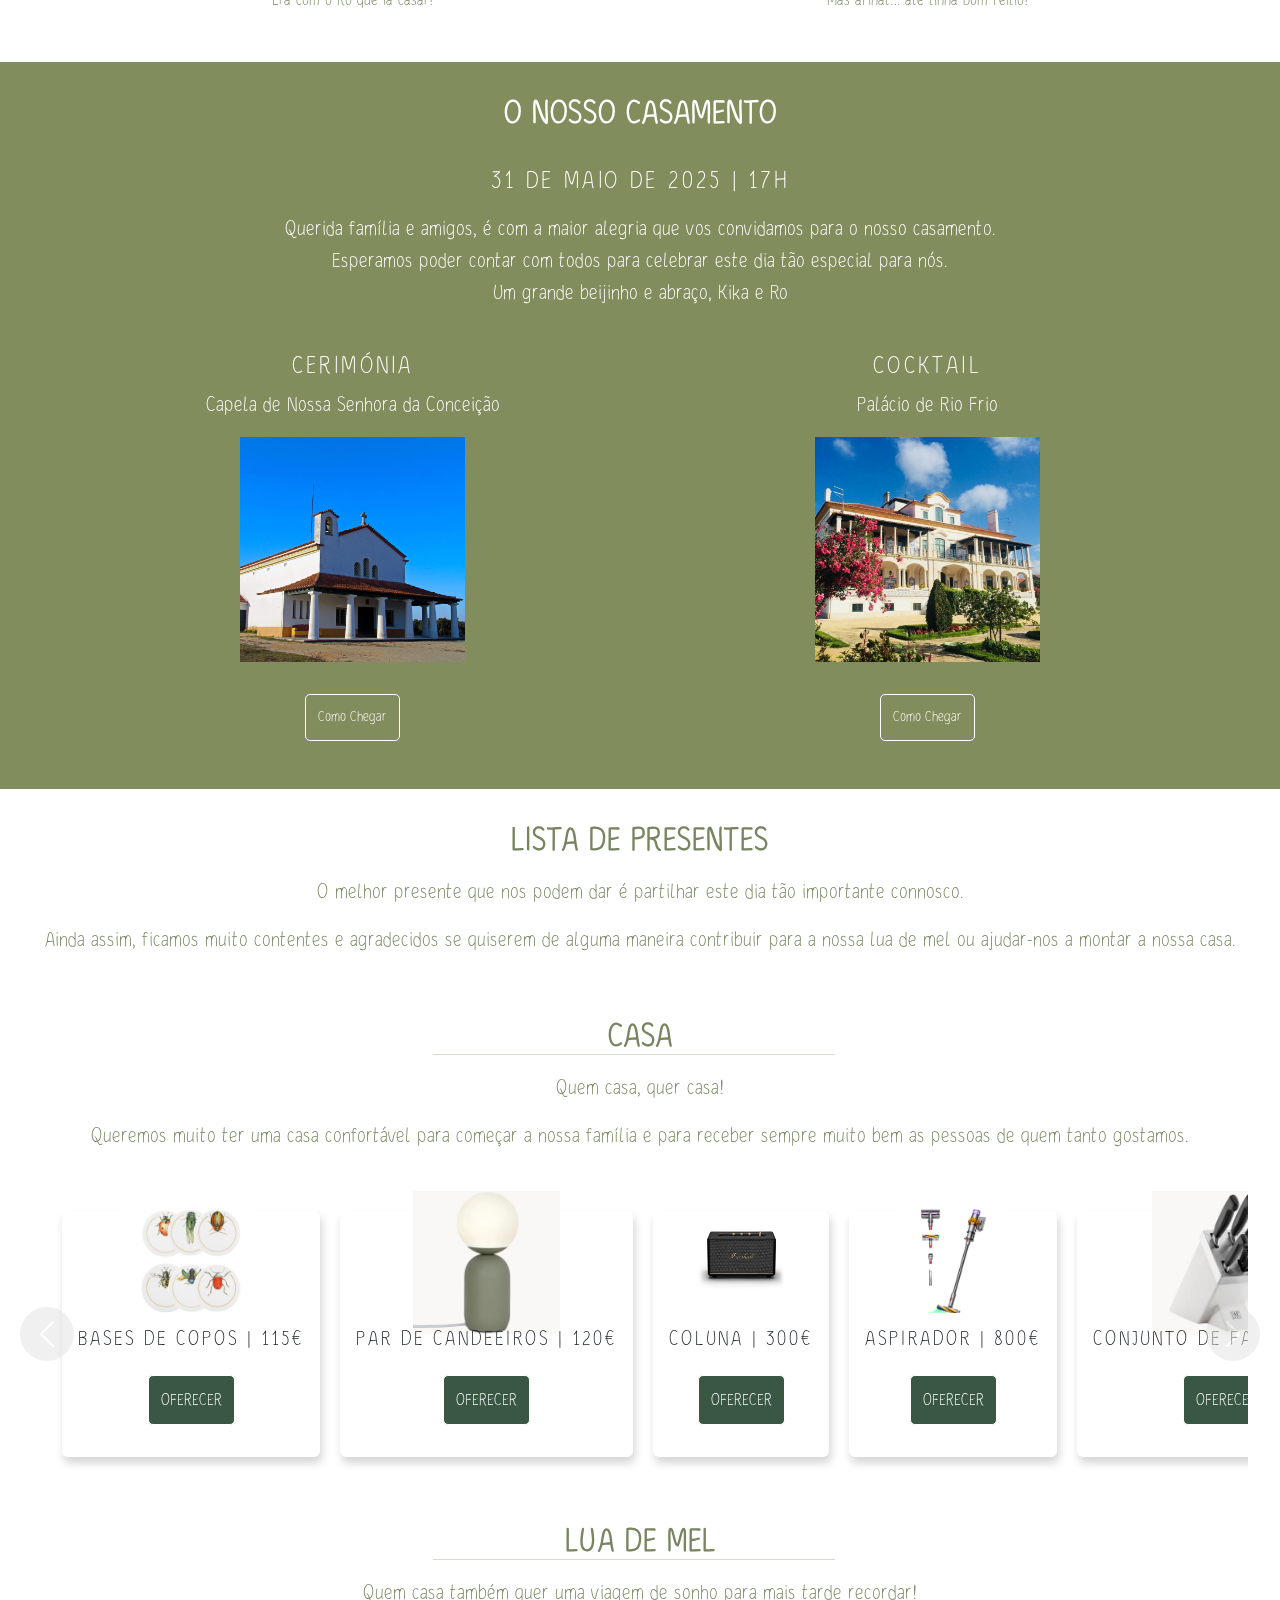
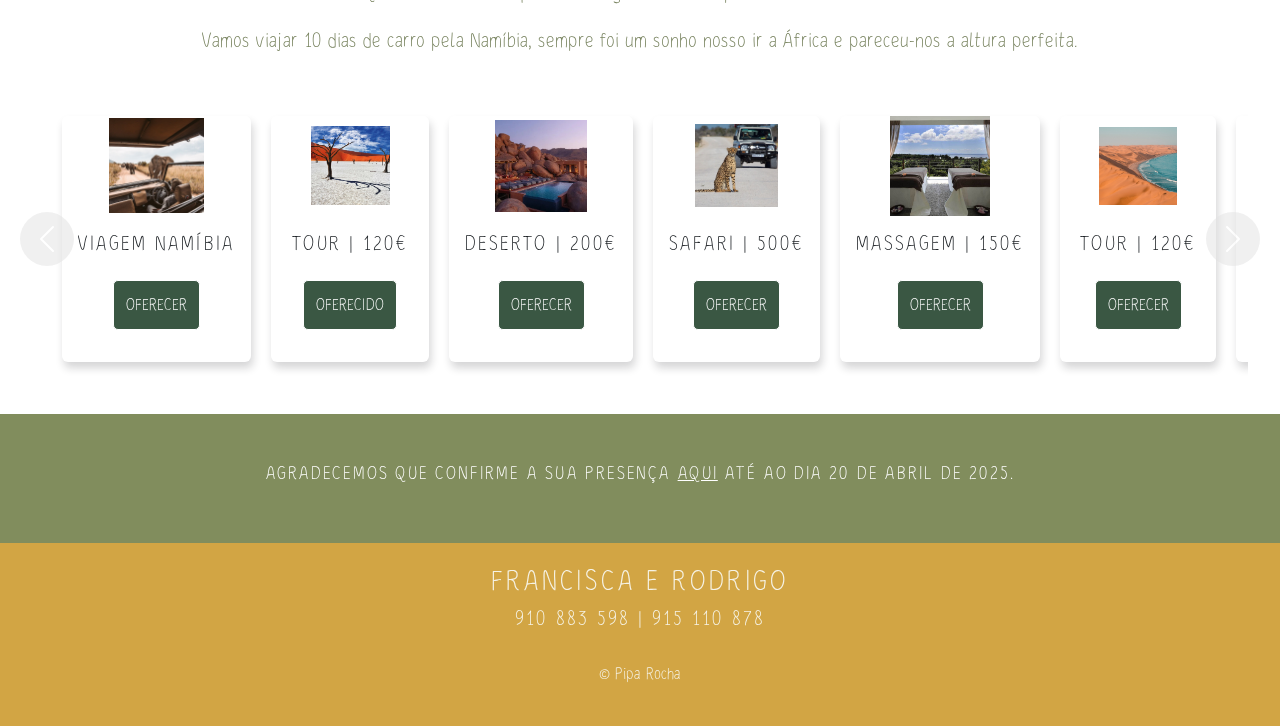
==== commit 9a1b9eb7: "updated presents" ====
--- a/index.html
+++ b/index.html
@@ -3,7 +3,7 @@
 	<head>
 		<title>Francisca e Rodrigo</title>
 		<meta charset="utf-8" />
-		<meta name="viewport" content="width=device-width, initial-scale=1" />
+		<meta name="viewport" content="width=device-width, initial-scale=1.0"/>
         <link rel="stylesheet" href="assets/css/main.css" />
         <script src="https://code.jquery.com/jquery-3.5.1.min.js"></script> <!-- Load jQuery first -->
         <script src="https://cdn.jsdelivr.net/npm/@popperjs/core@2.11.6/dist/umd/popper.min.js"></script>
@@ -132,7 +132,7 @@
                 <h4 style="padding-top: 3vh; padding-bottom: 1vh;"> 31 de Maio de 2025 | 17h</h4>
                 <p class="convite"> Querida família e amigos, é com a maior alegria que vos convidamos para o nosso casamento.<br>
                     Esperamos poder contar com todos para celebrar este dia tão especial para nós.<br>
-                    Um grande beijinho e abraço, Kika e Ro <br>
+                    Um grande beijinho e abraço, Kika e Ro<br>
                 </p>
             </div>
             <div class="row align-items-center justify-content-center text-center" style="padding-top: 3vh;">
@@ -410,11 +410,11 @@
                         <div class="carousel-item">
                             <div class="card">
                                 <div class="img-wrapper">
-                                    <img src="images/deadvlei-namibia-shutterstock_421198501.jpg" class="d-block w-100" alt="Tour">
+                                    <img src="images/deadvlei-namibia-shutterstock_421198501.jpg" class="d-block w-100">
                                 </div>
                                 <div class="card-body">
                                     <h6 class="card-title">Tour | 120€</h6>
-                                    <button id="clickable" class="btn clickable btn-outline-secondary">OFERECER</button>
+                                    <button id="clickable" class="btn btn-outline-secondary">OFERECIDO</button>
                                 </div>
                             </div>
                         </div>
--- a/assets/css/main.css
+++ b/assets/css/main.css
@@ -105,8 +105,11 @@
         padding-bottom: 3.5vh;
     }
 
-    .card img {
-        max-width: 100%;
+
+
+    .convite{
+        padding-left: 2.5vh;
+        padding-right: 2.5vh;
     }
 }
 
@@ -326,13 +329,20 @@
 .carousel-inner {
     padding: 1em;
     display: flex;
+
   }
+
+.carousel-item {
+    justify-content: center;
+    align-items: center;
+
+}
   .card {
     margin: 0 0.5em;
     box-shadow: 2px 6px 8px 0 rgba(22, 22, 26, 0.18);
     border: none;
     justify-content: center;
-      align-items: center;
+    align-items: center;
   }
   
   
@@ -340,20 +350,27 @@
       margin: 0;
       flex: 0 0 15%;
       display: block;
-      
+      justify-content: center;
+      align-items: center;
     }
 
   
   .card .img-wrapper {
-      max-height: auto;
+      
       height: 5em;
       display: flex;
       justify-content: center;
       align-items: center;
+      max-width: 50%;
   }
-  .card img {
-      max-height: 100%;
+
+  .card .card-body {
+    justify-content: center;
+    align-items: center;
+    text-align: center;
+
   }
+
  
 
 .carousel-control-prev, .carousel-control-next {
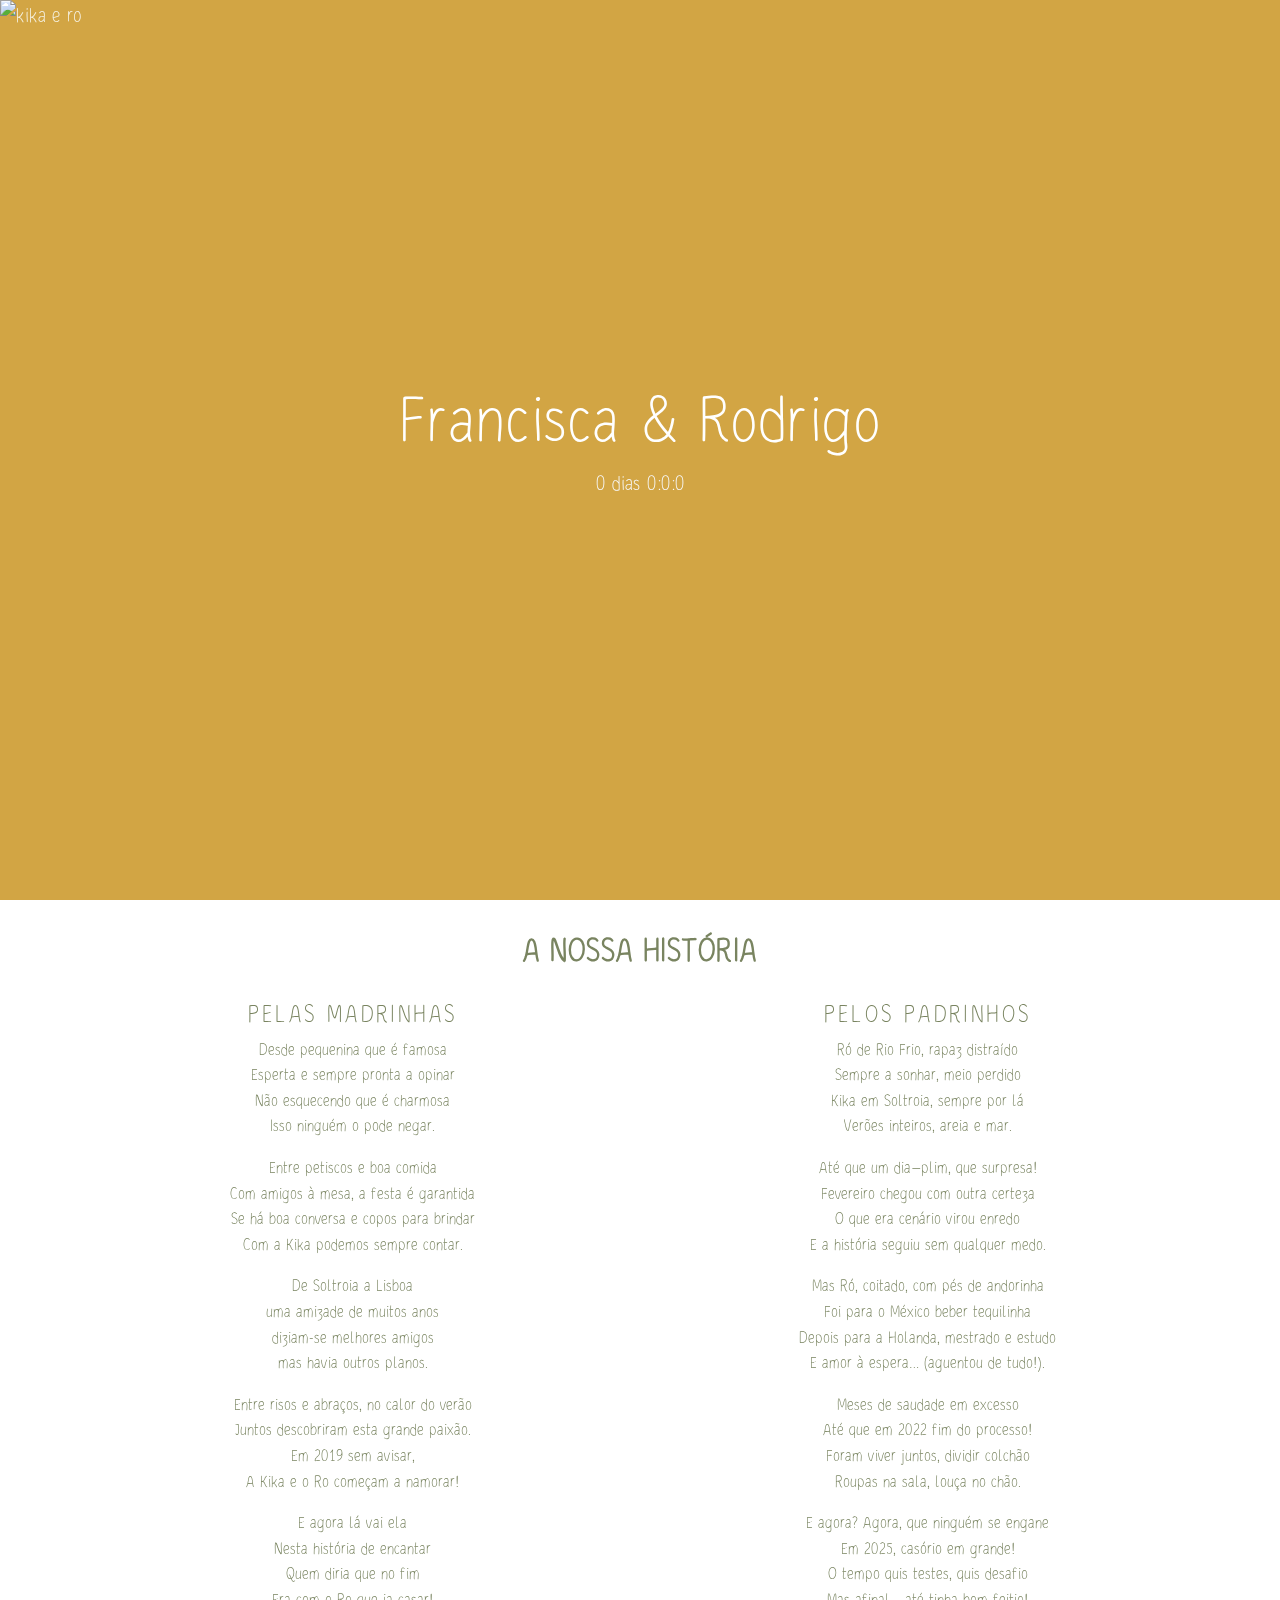
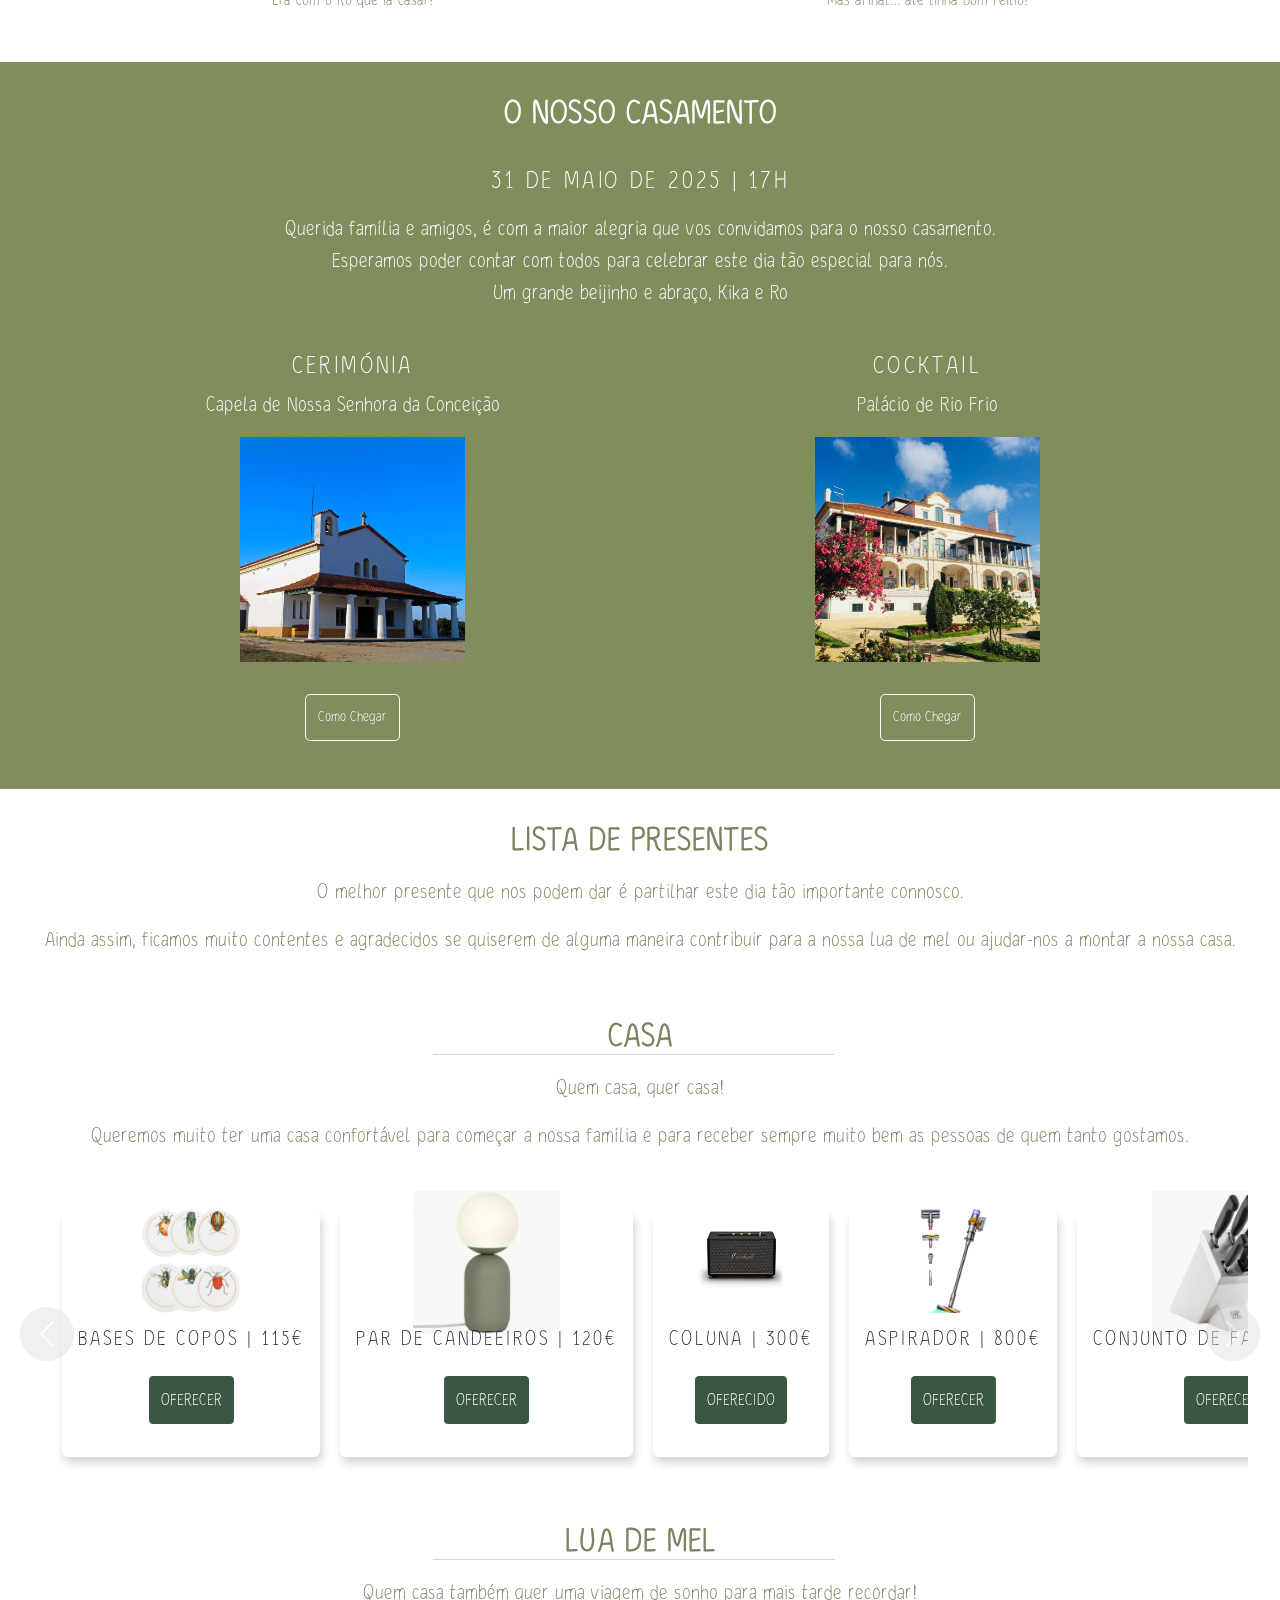
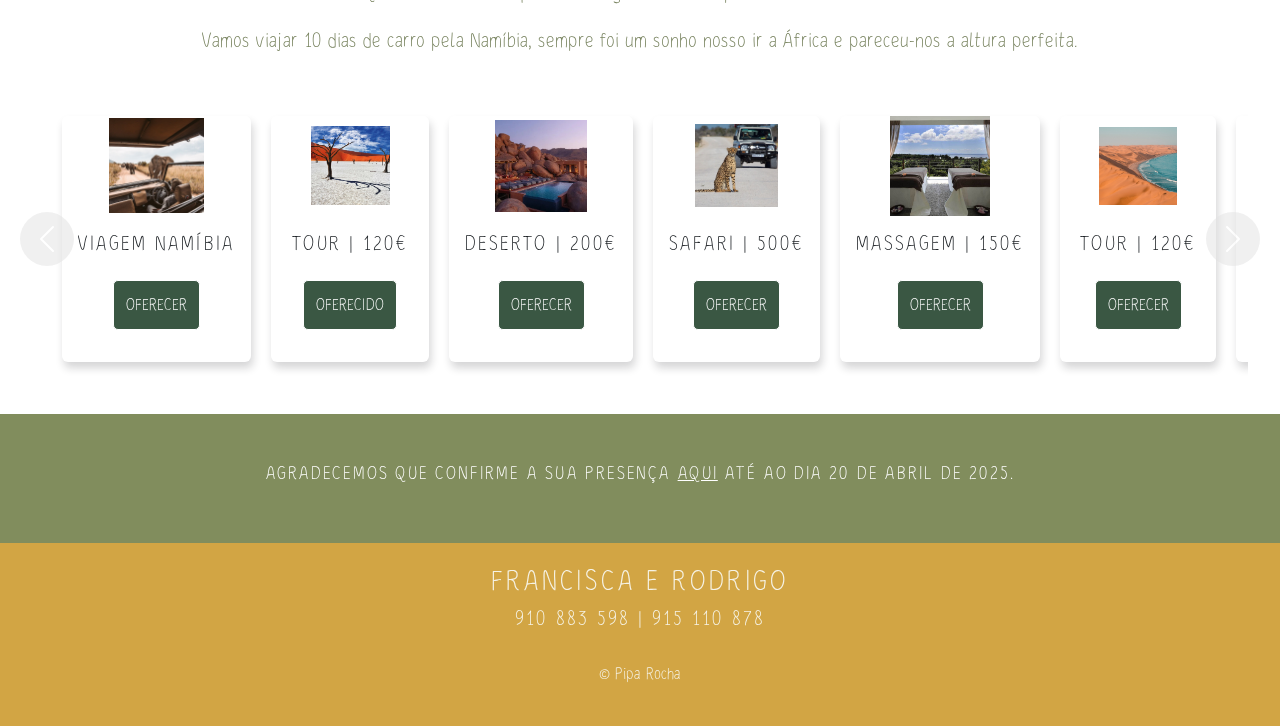
==== commit d1d1c314: "Update index.html" ====
--- a/index.html
+++ b/index.html
@@ -206,7 +206,7 @@
                             </div>
                         <div class="card-body">
                             <h6 class="card-title">Coluna | 300€</h6>
-                            <button id="clickable" class="btn clickable btn-outline-secondary">OFERECER</button>
+                            <button id="clickable" class="btn clickable btn-outline-secondary">OFERECIDO</button>
                         </div>
                     </div>
                   </div>
@@ -597,4 +597,4 @@
             });
          </script>        
     </body>
-</html>+</html>
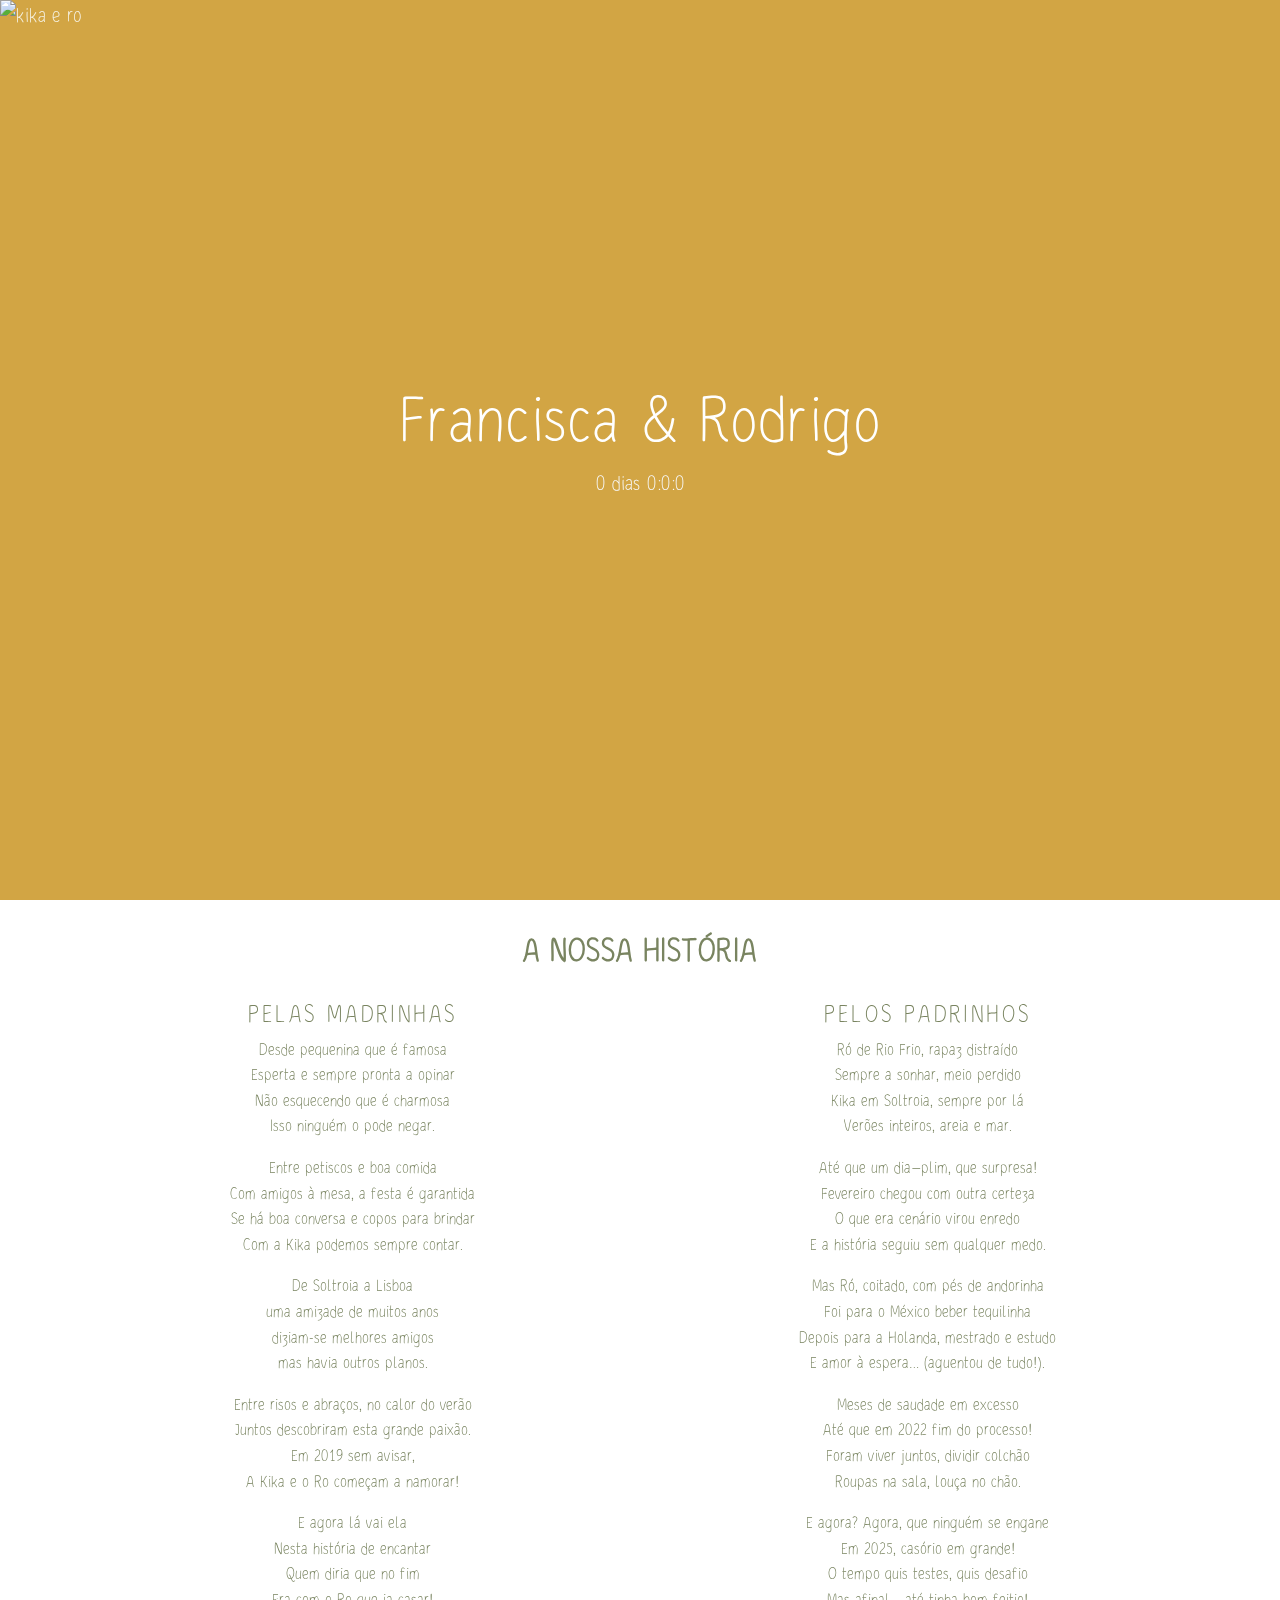
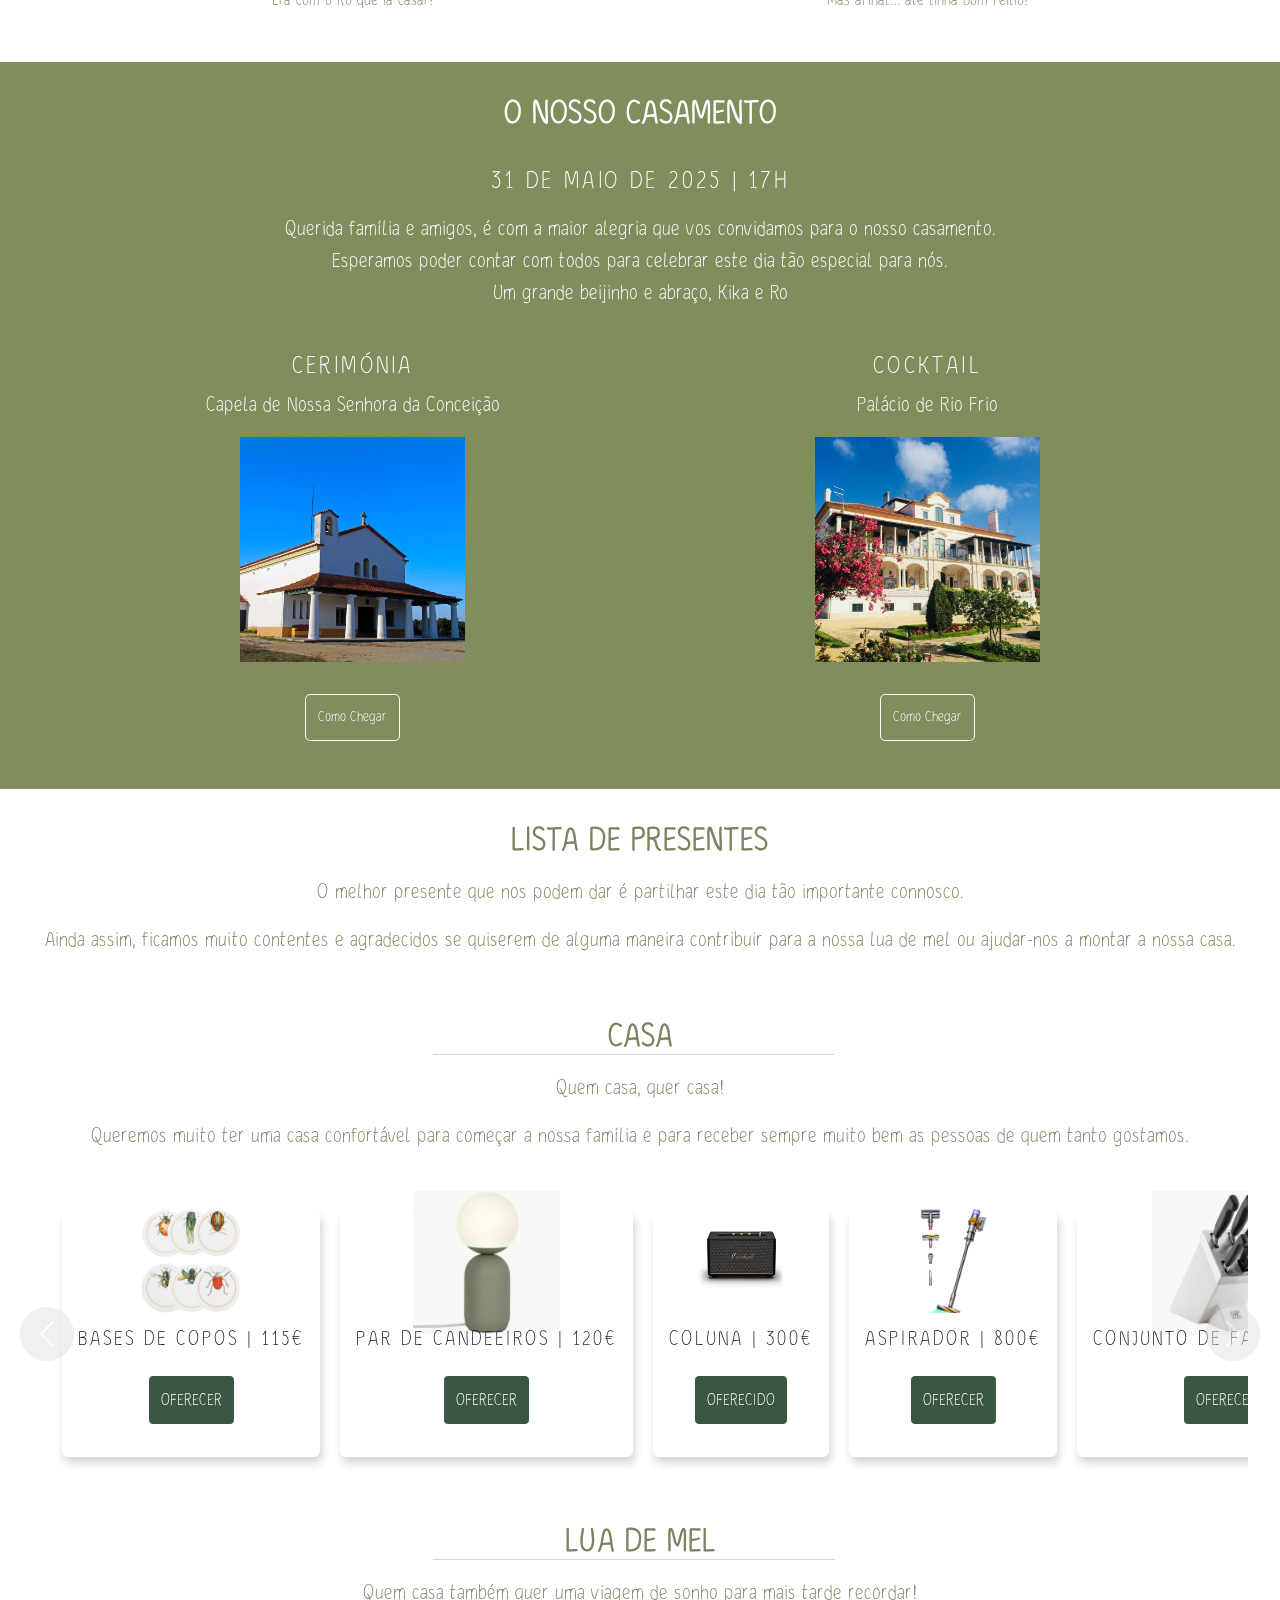
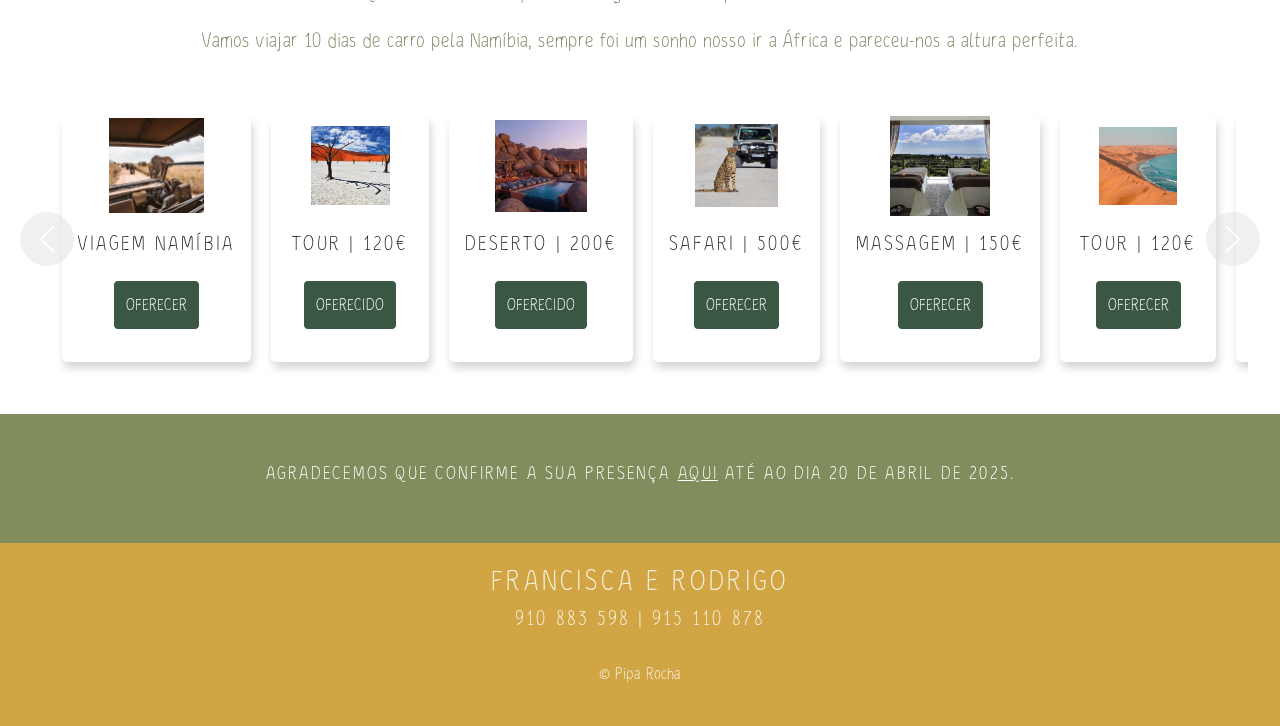
==== commit 0bb2610f: "Update index.html" ====
--- a/index.html
+++ b/index.html
@@ -425,7 +425,7 @@
                                 </div>
                                 <div class="card-body">
                                     <h6 class="card-title">Deserto | 200€</h6>
-                                    <button id="clickable" class="btn clickable btn-outline-secondary">OFERECER</button>
+                                    <button id="clickable" class="btn clickable btn-outline-secondary">OFERECIDO</button>
                                 </div>
                             </div>
                         </div>
